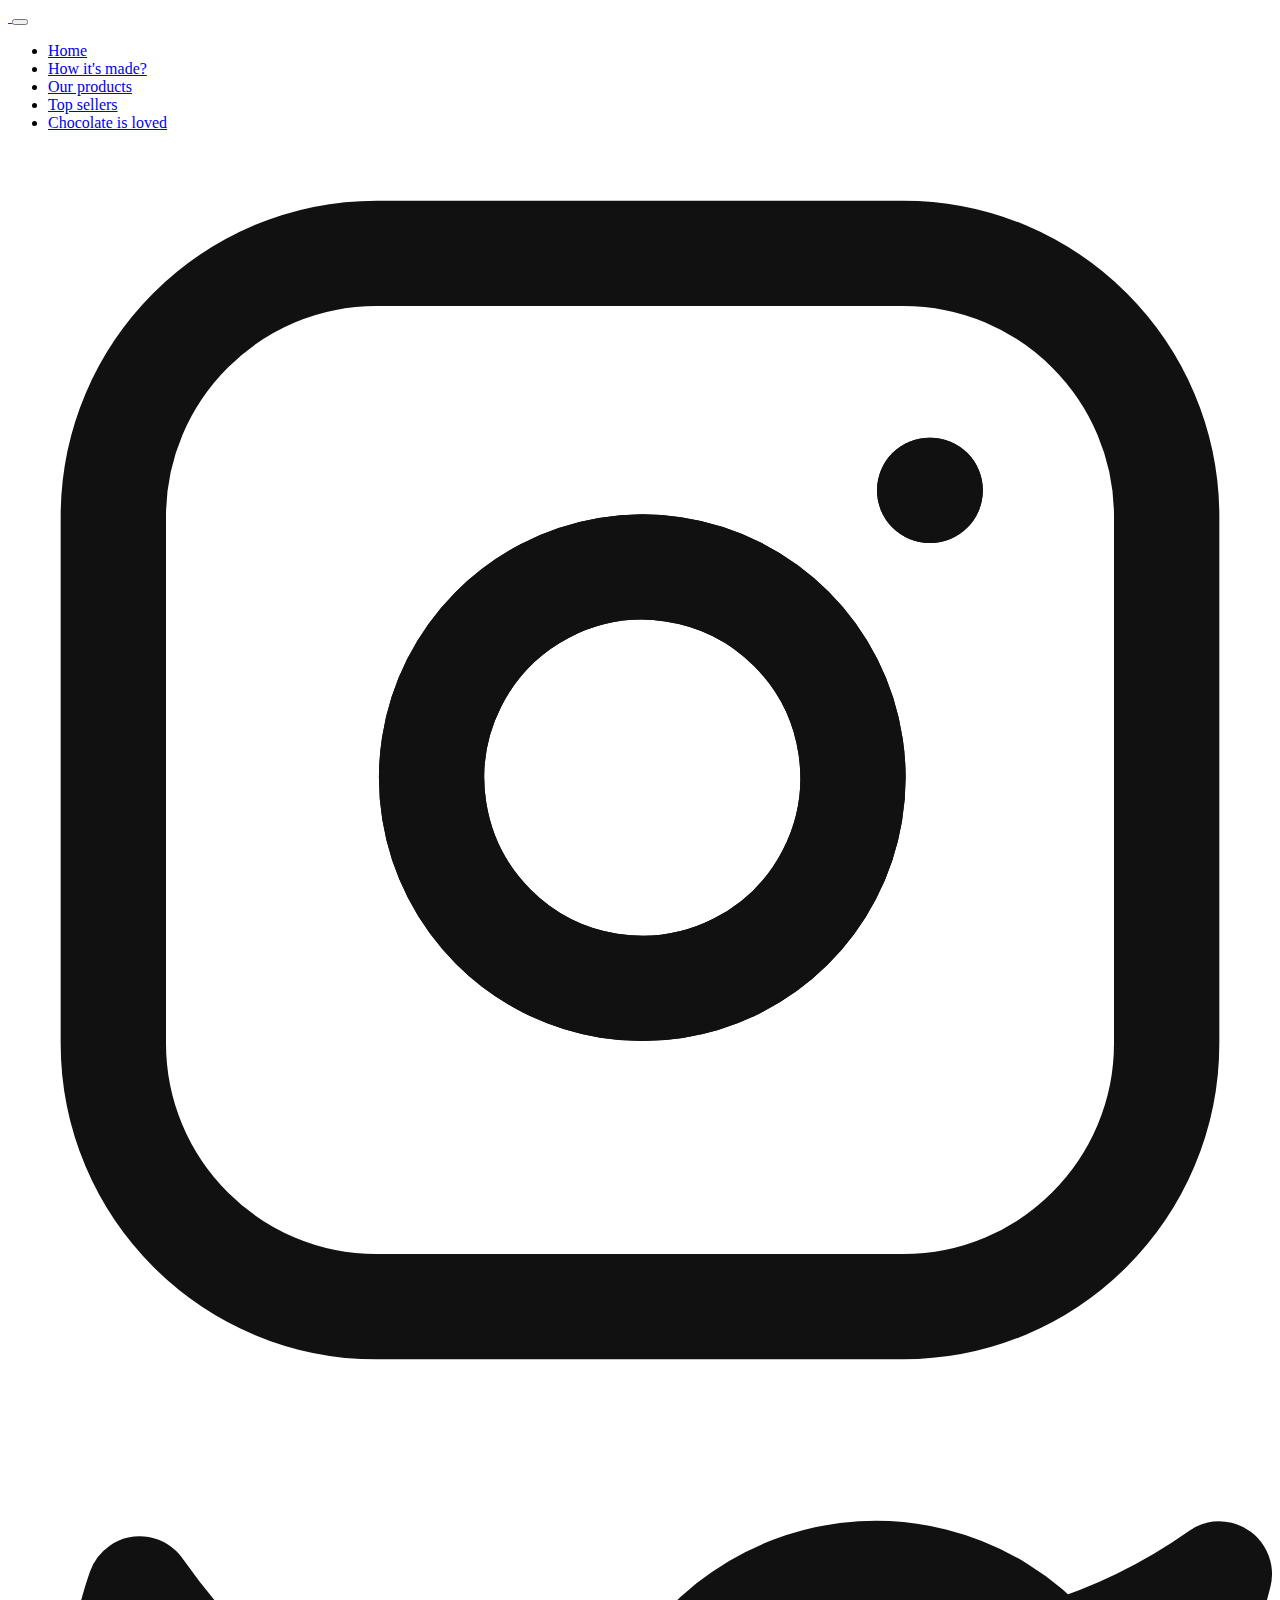
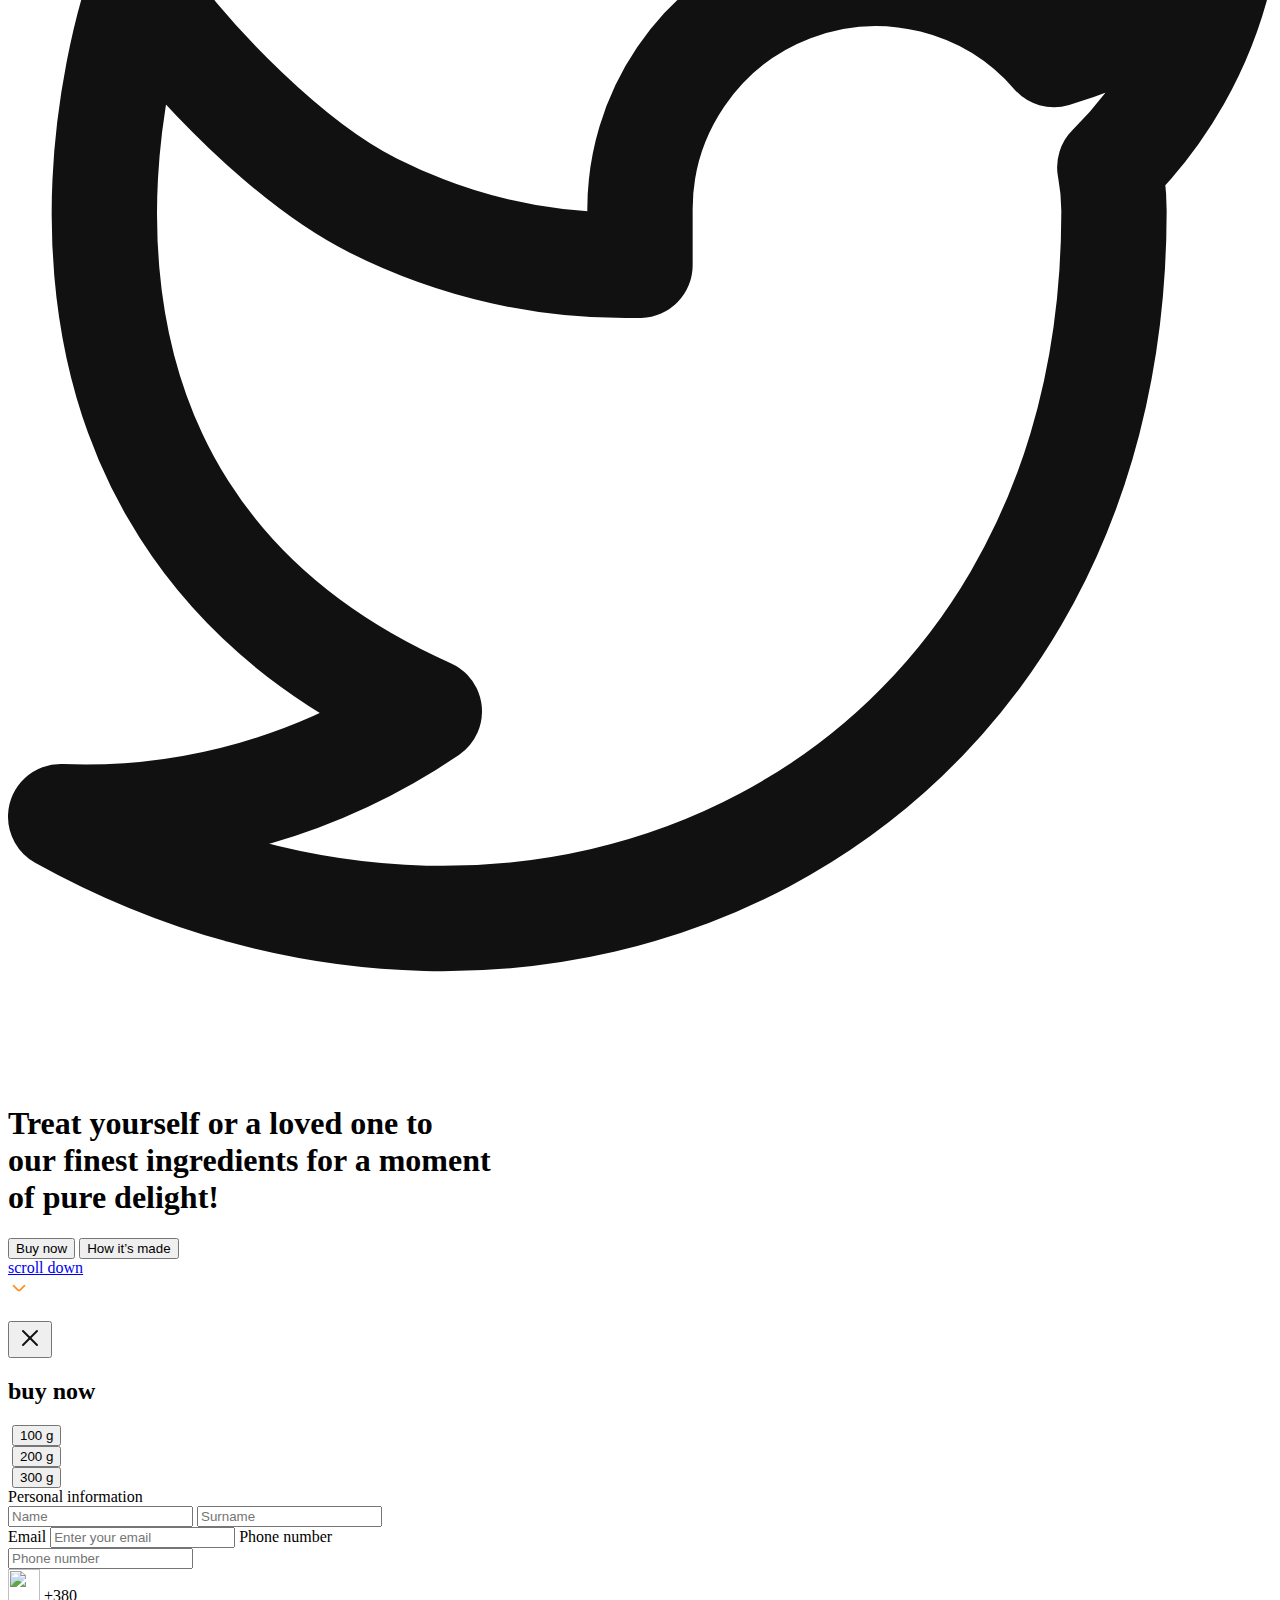
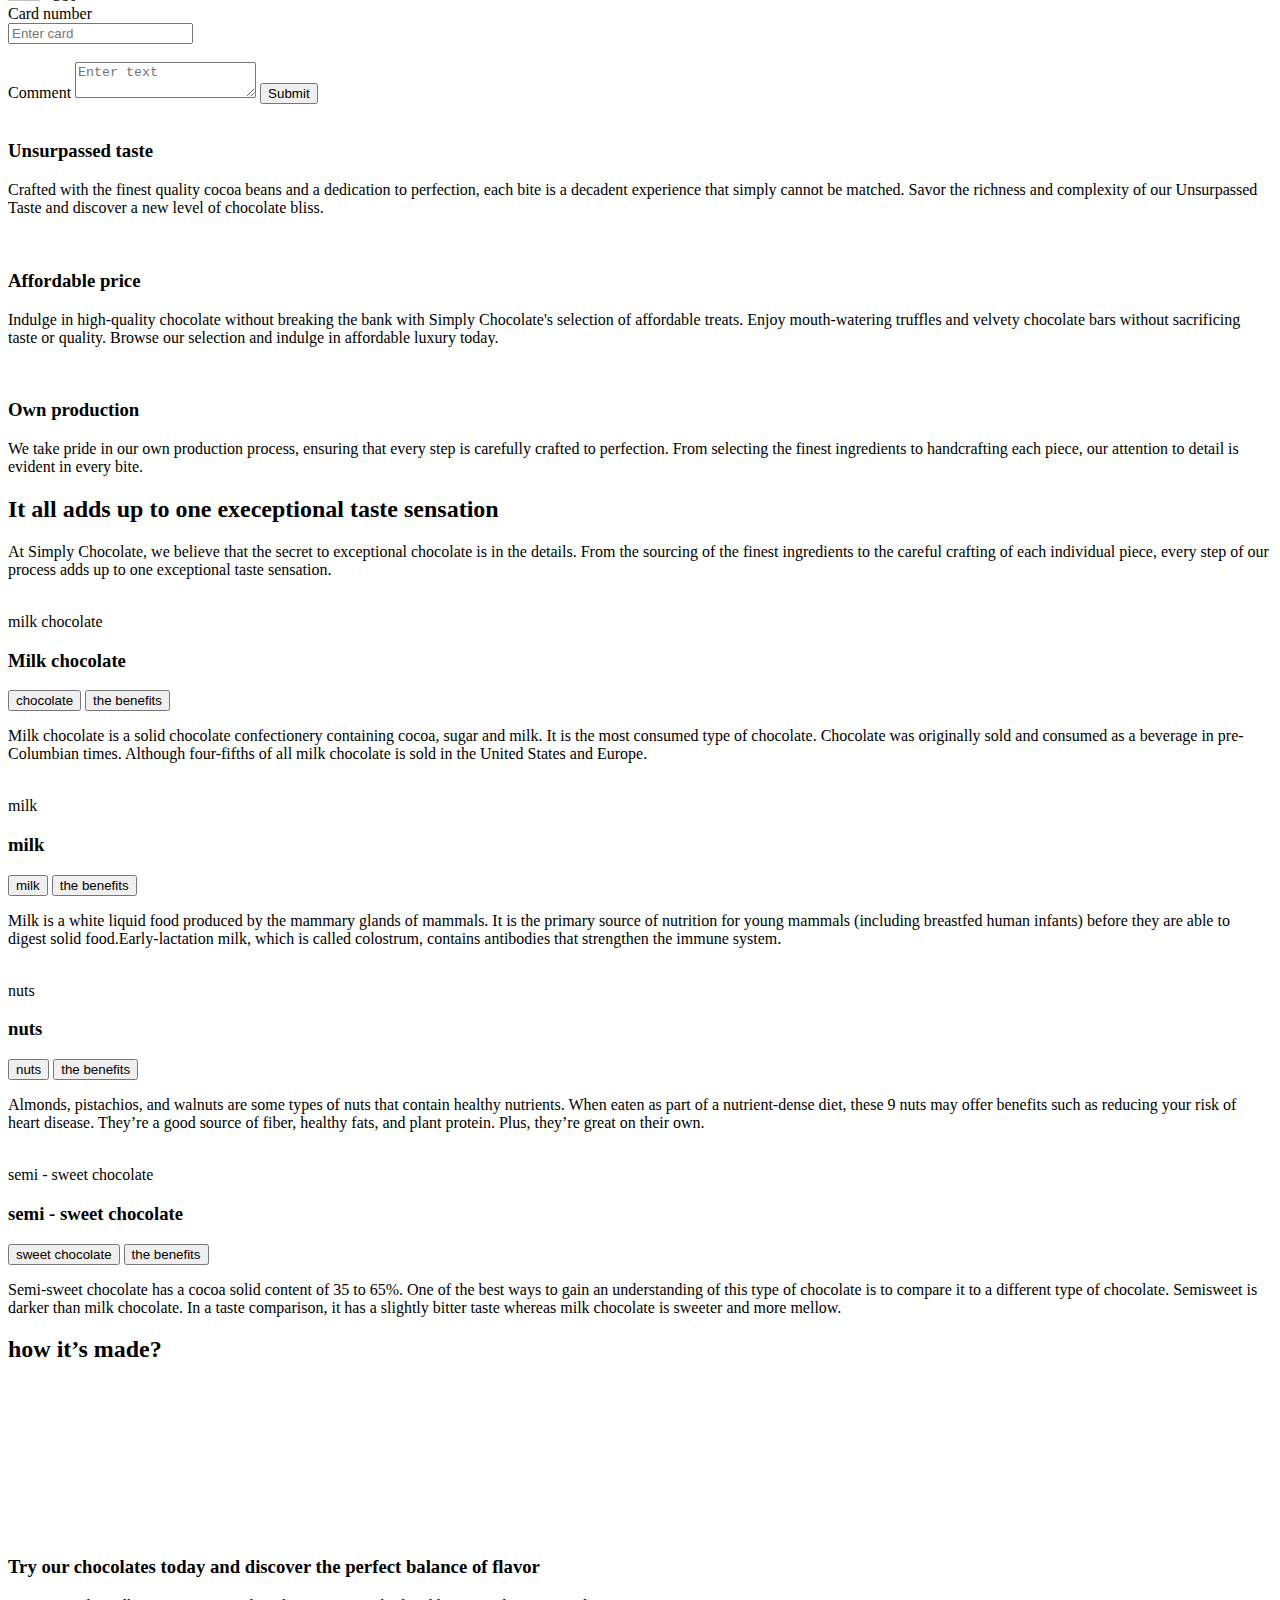
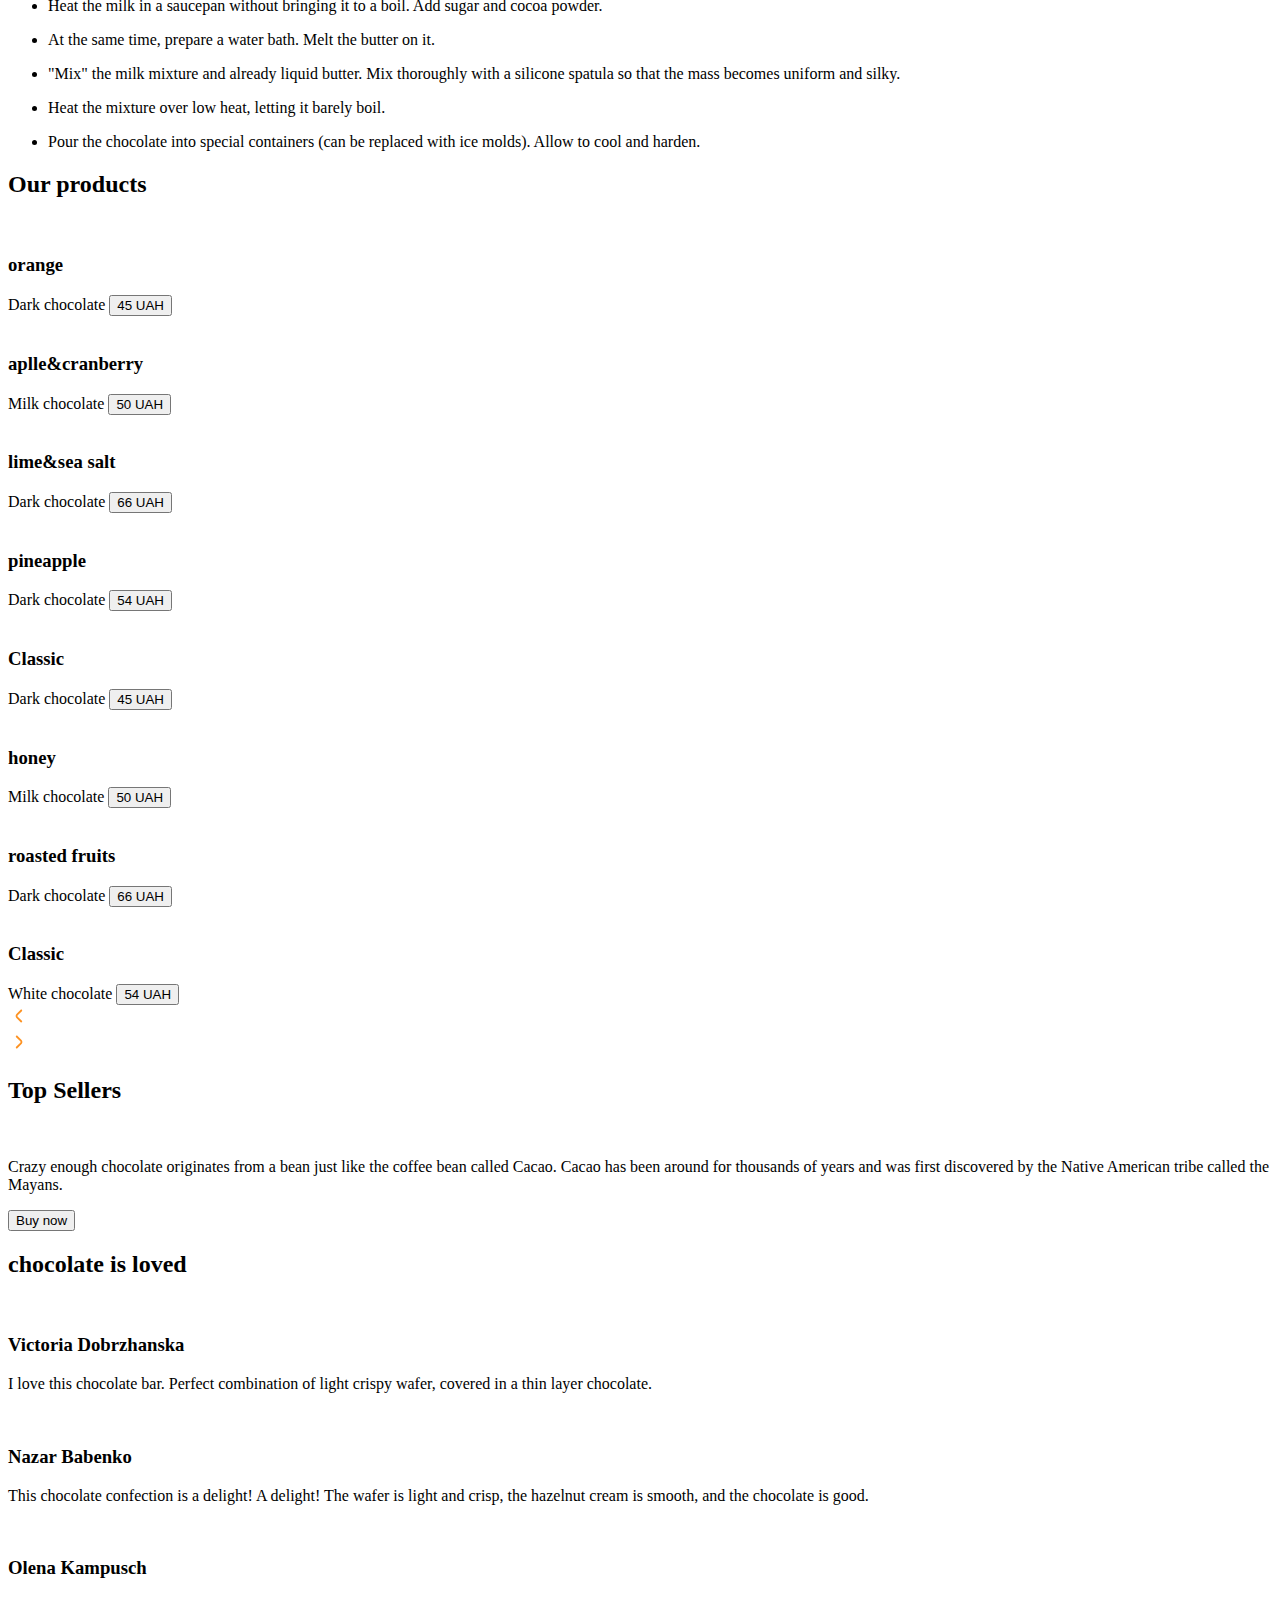
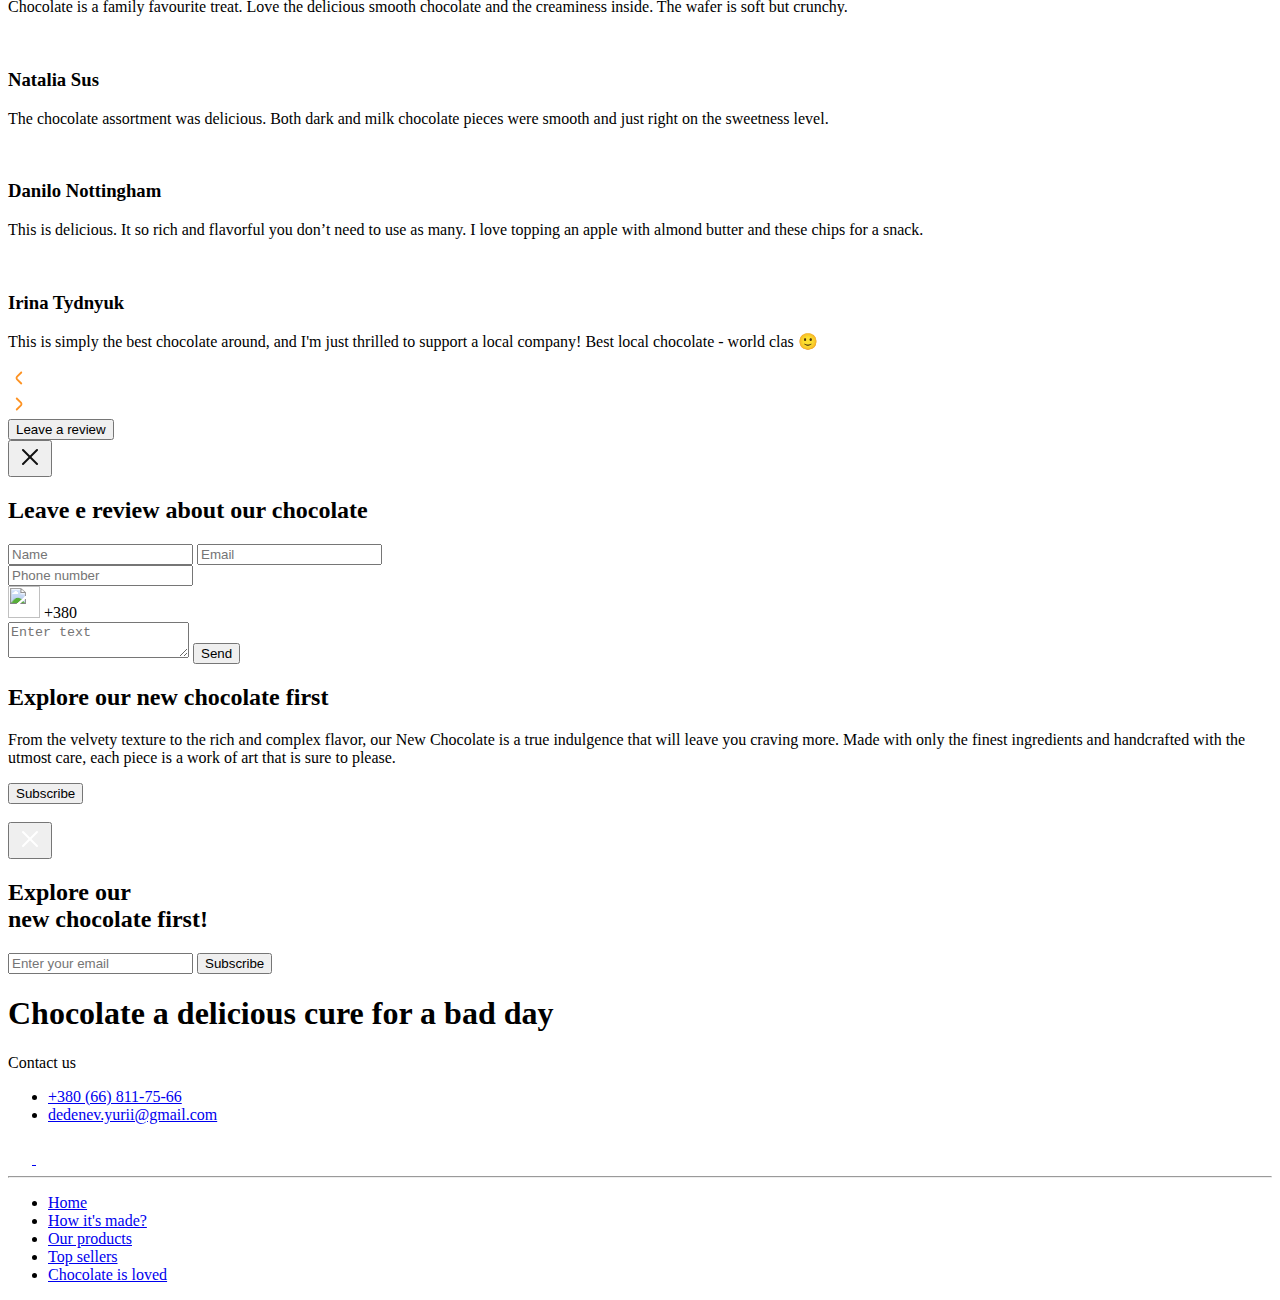
==== index.html @ 058ab42b "Add files via upload" ====
<!DOCTYPE html>
<html lang="en">

<head>
    <meta charset="UTF-8">
    <meta name="viewport" content="width=device-width, initial-scale=1.0">
    <link rel="stylesheet" href="css/swiper-bundle.min.css">
    <link rel="stylesheet" href="css/normalize.css">
    <link rel="stylesheet" href="css/style.css">
    <link rel="preconnect" href="https://fonts.googleapis.com">
    <link rel="preconnect" href="https://fonts.gstatic.com" crossorigin>
    <link href="https://fonts.googleapis.com/css2?family=Montserrat:ital,wght@0,100..900;1,100..900&display=swap"
        rel="stylesheet">
    <title>SIMPLY CHOCOLATE</title>
</head>

<body>
    <header class="header">
        <div class="container header__container">
            <a href="" class="header__logo-link">
                <img src="img/logo.svg" alt="" class="logo header__logo">
            </a>
            <button class="burger-btn">
                <span class="burger-item"></span>
            </button>
            <nav class="menu header__menu">
                <ul class="menu__list">
                    <li class="menu__item">
                        <a href="#" class="menu__item-link">Home</a>
                    </li>
                    <li class="menu__item">
                        <a href="#recipe" class="menu__item-link">How it's made?</a>
                    </li>
                    <li class="menu__item">
                        <a href="#products" class="menu__item-link">Our products</a>
                    </li>
                    <li class="menu__item">
                        <a href="#top" class="menu__item-link">Top sellers</a>
                    </li>
                    <li class="menu__item">
                        <a href="#reviews" class="menu__item-link">Chocolate is loved</a>
                    </li>
                </ul>
                <div class="header__networks-wrapper">
                    <div class="networks">
                        <a href="https://www.instagram.com/y.diedienov" target="_blank" class="networks__link">
                            <svg class="networks__icon" viewBox="0 0 24 24" fill="none"
                                xmlns="http://www.w3.org/2000/svg">
                                <path
                                    d="M17 2H7C4.23858 2 2 4.23858 2 7V17C2 19.7614 4.23858 22 7 22H17C19.7614 22 22 19.7614 22 17V7C22 4.23858 19.7614 2 17 2Z"
                                    stroke="#111111" stroke-width="2" stroke-linecap="round" stroke-linejoin="round" />
                                <path
                                    d="M16 11.3701C16.1234 12.2023 15.9813 13.0523 15.5938 13.7991C15.2063 14.5459 14.5932 15.1515 13.8416 15.5297C13.0901 15.908 12.2385 16.0397 11.4078 15.906C10.5771 15.7723 9.80977 15.3801 9.21485 14.7852C8.61993 14.1903 8.22774 13.4229 8.09408 12.5923C7.96042 11.7616 8.09208 10.91 8.47034 10.1584C8.8486 9.40691 9.4542 8.7938 10.201 8.4063C10.9478 8.0188 11.7978 7.87665 12.63 8.00006C13.4789 8.12594 14.2649 8.52152 14.8717 9.12836C15.4785 9.73521 15.8741 10.5211 16 11.3701Z"
                                    stroke="#111111" stroke-width="2" stroke-linecap="round" stroke-linejoin="round" />
                                <path
                                    d="M16 11.3701C16.1234 12.2023 15.9813 13.0523 15.5938 13.7991C15.2063 14.5459 14.5932 15.1515 13.8416 15.5297C13.0901 15.908 12.2385 16.0397 11.4078 15.906C10.5771 15.7723 9.80977 15.3801 9.21485 14.7852C8.61993 14.1903 8.22774 13.4229 8.09408 12.5923C7.96042 11.7616 8.09208 10.91 8.47034 10.1584C8.8486 9.40691 9.4542 8.7938 10.201 8.4063C10.9478 8.0188 11.7978 7.87665 12.63 8.00006C13.4789 8.12594 14.2649 8.52152 14.8717 9.12836C15.4785 9.73521 15.8741 10.5211 16 11.3701Z"
                                    stroke="#111111" stroke-width="2" stroke-linecap="round" stroke-linejoin="round" />
                                <path d="M17.5 6.5H17.51" stroke="#111111" stroke-width="2" stroke-linecap="round"
                                    stroke-linejoin="round" />
                                <path d="M17.5 6.5H17.51" stroke="#111111" stroke-width="2" stroke-linecap="round"
                                    stroke-linejoin="round" />
                            </svg>
                        </a>
                        <a href="" target="_blank" class="networks__link">
                            <svg class="networks__icon" viewBox="0 0 24 24" fill="none"
                                xmlns="http://www.w3.org/2000/svg">
                                <path
                                    d="M23 3.00005C22.0424 3.67552 20.9821 4.19216 19.86 4.53005C19.2577 3.83756 18.4573 3.34674 17.567 3.12397C16.6767 2.90121 15.7395 2.95724 14.8821 3.2845C14.0247 3.61176 13.2884 4.19445 12.773 4.95376C12.2575 5.71308 11.9877 6.61238 12 7.53005V8.53005C10.2426 8.57561 8.50127 8.18586 6.93101 7.39549C5.36074 6.60513 3.51032 4.72313 2.5 3.2845C2.5 3.2845 -1 13 8 17C5.94053 18.398 3.48716 19.099 1 19C10 24 21 19 21 7.50005C20.9991 7.2215 20.9723 6.94364 20.92 6.67005C21.9406 5.66354 22.6608 4.39276 23 3.00005Z"
                                    stroke="#111111" stroke-width="2" stroke-linecap="round" stroke-linejoin="round" />
                            </svg>
                        </a>
                    </div>
                </div>
            </nav>
        </div>
    </header>

    <main>
        <section class="banner">
            <div class="container banner__container">
                <div class="banner__content">
                    <div class="banner__wrapper">
                        <h1 class="h1-title banner__h1-title">Treat yourself or a loved one to<br>our finest
                            ingredients for a moment<br>of pure delight!</h1>
                        <div class="banner__btn-wrapper">
                            <button class="btn banner__btn" id="btn--products">Buy now</button>
                            <button class="btn btn-wb banner__btn" id="btn--recipe">How it’s made</button>
                        </div>
                    </div>
                    <a href="#scroll-down" class="scroll banner__scroll">
                        <span class="scroll__text">scroll down</span>
                        <div class="scroll__arrow-block">
                            <svg class="scroll__arrow" width="22" height="22" viewBox="0 0 22 22" fill="none"
                                xmlns="http://www.w3.org/2000/svg">
                                <path
                                    d="M11.6508 12.2834C11.5655 12.3693 11.4642 12.4375 11.3525 12.484C11.2407 12.5306 11.1209 12.5545 10.9999 12.5545C10.8789 12.5545 10.7591 12.5306 10.6474 12.484C10.5357 12.4375 10.4343 12.3693 10.3491 12.2834L6.15075 8.07588C6.06553 7.98996 5.96415 7.92177 5.85244 7.87523C5.74074 7.82869 5.62092 7.80473 5.49991 7.80473C5.3789 7.80473 5.25909 7.82869 5.14738 7.87523C5.03568 7.92177 4.9343 7.98996 4.84908 8.07588C4.67835 8.24763 4.58252 8.47996 4.58252 8.72213C4.58252 8.9643 4.67835 9.19663 4.84908 9.36838L9.05659 13.5759C9.57221 14.0909 10.2712 14.3801 10.9999 14.3801C11.7287 14.3801 12.4276 14.0909 12.9433 13.5759L17.1508 9.36838C17.3201 9.19764 17.4156 8.96719 17.4166 8.72671C17.4173 8.60607 17.3942 8.48648 17.3486 8.3748C17.3029 8.26311 17.2357 8.16153 17.1508 8.07588C17.0655 7.98996 16.9642 7.92177 16.8525 7.87523C16.7408 7.82869 16.6209 7.80473 16.4999 7.80473C16.3789 7.80473 16.2591 7.82869 16.1474 7.87523C16.0357 7.92177 15.9343 7.98996 15.8491 8.07588L11.6508 12.2834Z"
                                    fill="#FD9222" />
                            </svg>
                        </div>
                    </a>
                </div>
                <img src="img/banner__bg.png" alt="" class="banner__bg">
            </div>
            </div>
        </section>
        <section class="popup popup--buy">
            <div class="container popup-order popup-order__container">
                <div class="popup-order__content">
                    <button class="popup__btn popup__btn--buy">
                        <svg class="popup__close-icon" width="28" height="28" viewBox="0 0 28 28" fill="none"
                            xmlns="http://www.w3.org/2000/svg">
                            <path d="M21 7L7 21" stroke="#111111" stroke-width="2" stroke-linecap="round"
                                stroke-linejoin="round" />
                            <path d="M7 7L21 21" stroke="#111111" stroke-width="2" stroke-linecap="round"
                                stroke-linejoin="round" />
                        </svg>
                    </button>
                    <h2 class="h2-title"><span class="orange">buy</span> now</h2>
                    <div class="popup-order__product-weight">
                        <article class="product-weight__card">
                            <img src="img/product-weight__img-1.png" alt="" class="product-weight__img">
                            <button class="btn btn-wb product-weight__btn">100 g</button>
                        </article>
                        <article class="product-weight__card">
                            <img src="img/product-weight__img-2.png" alt="" class="product-weight__img">
                            <button class="btn btn-wb product-weight__btn">200 g</button>
                        </article>
                        <article class="product-weight__card">
                            <img src="img/product-weight__img-3.png" alt="" class="product-weight__img">
                            <button class="btn btn-wb product-weight__btn">300 g</button>
                        </article>
                    </div>
                    <form action="" class="popup-order__form">
                        <label for="name surname" class="form__title">Personal information
                            <div class="form__input-group">
                                <input type="text" name="name" placeholder="Name" class="form__input" required>
                                <input type="text" name="surname" placeholder="Surname" class="form__input" required>
                            </div>
                        </label>
                        <label class="form__title">Email
                            <input type="email" name="email" placeholder="Enter your email" class="form__input"
                                required>
                        </label>
                        <label class="form__title">Phone number
                            <div class="form__wrapper rel-pos">
                                <input type="tel" name="tel" placeholder="Phone number"
                                    class="form__input form__input_number rel-pos" required>
                                <div class="form__country">
                                    <img src="img/country__flag-1.svg" height="32" width="32" alt=""
                                        class="country__flag">
                                    <span class="country__code">+380</span>
                                </div>
                            </div>
                        </label>
                        <label class="form__title">Card number
                            <div class="form__wrapper rel-pos">
                                <input type="" name="tel" placeholder="Enter card"
                                    class="form__input form__input_payment rel-pos" required>
                                <div class="form__payment">
                                    <img src="img/payment__img-1.svg" alt="" class="payment__img">
                                </div>
                            </div>
                        </label>
                        <label class="form__title">Comment
                            <textarea name="comment" id="" placeholder="Enter text"
                                class="form__input form__input_area"></textarea>
                        </label>
                        <button class="btn" type="submit">Submit</button>
                    </form>
                </div>
            </div>
        </section>
        <section class="advantage">
            <div class="container advantage__container">
                <div class="content advantage__content">
                    <article class="advantage-card">
                        <div class="advantage-card__wrapper">
                            <div class="advantage-card__icon-block">
                                <img src="img/advantage__icon-1.svg" alt="" class="advantage-card__icon">
                            </div>
                            <h3 class="h3-title advantage-card__title">Unsurpassed taste</h3>
                            <p class="text advantage-card__text">Crafted with the finest quality cocoa beans and a
                                dedication to perfection,
                                each bite is a
                                decadent experience that simply cannot be matched. Savor the richness and complexity of
                                our
                                Unsurpassed
                                Taste and discover a new level of chocolate bliss.</p>
                        </div>
                    </article>
                    <article class="advantage-card">
                        <div class="advantage-card__wrapper">
                            <div class="advantage-card__icon-block">
                                <img src="img/advantage__icon-2.svg" alt="" class="advantage-card__icon">
                            </div>
                            <h3 class="h3-title advantage-card__title">Affordable price</h3>
                            <p class="text advantage-card__text">Indulge in high-quality chocolate without breaking the
                                bank
                                with Simply Chocolate's selection of affordable treats. Enjoy mouth-watering truffles
                                and
                                velvety chocolate bars without sacrificing taste or quality. Browse our selection and
                                indulge in affordable luxury today.</p>
                        </div>
                    </article>
                    <article class="advantage-card">
                        <div class="advantage-card__wrapper">
                            <div class="advantage-card__icon-block">
                                <img src="img/advantage__icon-3.svg" alt="" class="advantage-card__icon">
                            </div>
                            <h3 class="h3-title advantage-card__title">Own production</h3>
                            <p class="text advantage-card__text">We take pride in our own production process, ensuring
                                that
                                every step is carefully crafted to perfection. From selecting the finest ingredients to
                                handcrafting each piece, our attention to detail is evident in every bite.</p>
                        </div>
                    </article>
                </div>
            </div>
        </section>
        <section class="ingradients">
            <div class="container ingradients__container">
                <div class="content ingradients__content">
                    <div class="ingradients__title-wrapper">
                        <h2 class="h2-title">It all adds up to one execeptional <span class="orange">taste</span>
                            sensation</h2>
                        <p class="text">At Simply Chocolate, we believe that the secret to exceptional chocolate is in
                            the details. From the sourcing of the finest ingredients to the careful crafting of each
                            individual piece, every step of our process adds up to one exceptional taste sensation.</p>
                    </div>
                    <div class="ingradients__cards-wrapper">
                        <article class="ingradient-card">
                            <div class="ingradient-card__front">
                                <div class="ingradient-card__img-block">
                                    <img src="img/ingardient__img-1.png" alt="" class="ingradient-card__img">
                                </div>
                                <span class="ingradient-card__name">milk chocolate</span>
                            </div>
                            <div class="ingradient-card__back">
                                <h3 class="h3-title ingradient-card__back-title">Milk chocolate</h3>
                                <div class="ingradient-card__buttons">
                                    <button class="btn ingradient-card__btn">chocolate</button>
                                    <button class="btn btn-ob ingradient-card__btn-ob">the benefits</button>
                                </div>
                                <p class="text">Milk chocolate is a solid chocolate confectionery containing cocoa,
                                    sugar
                                    and milk. It
                                    is the most consumed type of chocolate. Chocolate was originally sold and consumed
                                    as a
                                    beverage in
                                    pre-Columbian times. Although four-fifths of all milk chocolate is sold in the
                                    United
                                    States and
                                    Europe.</p>
                            </div>
                        </article>
                        <article class="ingradient-card">
                            <div class="ingradient-card__front ingradient-card__front--wo">
                                <div class="ingradient-card__img-block">
                                    <img src="img/ingardient__img-2.png" alt="" class="ingradient-card__img">
                                </div>
                                <span class="ingradient-card__name">milk</span>
                            </div>
                            <div class="ingradient-card__back">
                                <h3 class="h3-title ingradient-card__back-title">milk</h3>
                                <div class="ingradient-card__buttons">
                                    <button class="btn ingradient-card__btn">milk</button>
                                    <button class="btn btn-ob ingradient-card__btn-ob">the benefits</button>
                                </div>
                                <p class="text">Milk is a white liquid food produced by the mammary glands of mammals.
                                    It is
                                    the primary source of nutrition for young mammals (including breastfed human
                                    infants)
                                    before they are able to digest solid food.Early-lactation milk, which is called
                                    colostrum, contains antibodies that strengthen the immune system.</p>
                            </div>
                        </article>
                        <article class="ingradient-card">
                            <div class="ingradient-card__front ingradient-card__front--b">
                                <div class="ingradient-card__img-block">
                                    <img src="img/ingardient__img-3.png" alt="" class="ingradient-card__img">
                                </div>
                                <span class="ingradient-card__name">nuts</span>
                            </div>
                            <div class="ingradient-card__back">
                                <h3 class="h3-title ingradient-card__back-title">nuts</h3>
                                <div class="ingradient-card__buttons">
                                    <button class="btn ingradient-card__btn">nuts</button>
                                    <button class="btn btn-ob ingradient-card__btn-ob">the benefits</button>
                                </div>
                                <p class="text">Almonds, pistachios, and walnuts are some types of nuts that contain
                                    healthy
                                    nutrients. When eaten as part of a nutrient-dense diet, these 9 nuts may offer
                                    benefits
                                    such as reducing your risk of heart disease. They’re a good source of fiber, healthy
                                    fats, and plant protein. Plus, they’re great on their own.</p>
                            </div>
                        </article>
                        <article class="ingradient-card">
                            <div class="ingradient-card__front ingradient-card__front--wo">
                                <div class="ingradient-card__img-block">
                                    <img src="img/ingardient__img-4.png" alt="" class="ingradient-card__img">
                                </div>
                                <span class="ingradient-card__name">semi - sweet chocolate</span>
                            </div>
                            <div class="ingradient-card__back">
                                <h3 class="h3-title ingradient-card__back-title">semi - sweet chocolate</h3>
                                <div class="ingradient-card__buttons">
                                    <button class="btn ingradient-card__btn">sweet chocolate</button>
                                    <button class="btn btn-ob ingradient-card__btn-ob">the benefits</button>
                                </div>
                                <p class="text">Semi-sweet chocolate has a cocoa solid content of 35 to 65%. One of the
                                    best
                                    ways to gain an understanding of this type of chocolate is to compare it to a
                                    different
                                    type of chocolate. Semisweet is darker than milk chocolate. In a taste comparison,
                                    it
                                    has a slightly bitter taste whereas milk chocolate is sweeter and more mellow. </p>
                            </div>
                        </article>
                    </div>
                </div>
            </div>
        </section>
        <section class="recipe" id="recipe">
            <div class="container recipe__container">
                <div class="content recipe__content">
                    <h2 class="h2-title">how it’s <span class="orange">made?</span></h2>
                    <div class="recipe__content-wrapper">
                        <iframe class="recipe__video" src="https://www.youtube.com/embed/DISjdfkSjc8"
                            title="How It&#39;s Made: Chocolate" frameborder="0"
                            allow="accelerometer; autoplay; clipboard-write; encrypted-media; gyroscope; picture-in-picture; web-share"
                            referrerpolicy="strict-origin-when-cross-origin" allowfullscreen></iframe>
                        <div class="recipe__text-block">
                            <h3 class="h3-title">Try our chocolates today and discover the perfect balance of flavor
                            </h3>
                            <ul class="recipe__list">
                                <li class="recipe__list-item">
                                    <p class="text">Heat the milk in a saucepan without bringing it to a boil. Add sugar
                                        and
                                        cocoa powder.</p>
                                </li>
                                <li class="recipe__list-item">
                                    <p class="text">At the same time, prepare a water bath. Melt the butter on it.</p>
                                </li>
                                <li class="recipe__list-item">
                                    <p class="text">"Mix" the milk mixture and already liquid butter. Mix thoroughly
                                        with a
                                        silicone
                                        spatula so that the mass becomes uniform and silky.</p>
                                </li>
                                <li class="recipe__list-item">
                                    <p class="text">Heat the mixture over low heat, letting it barely boil.</p>
                                </li>
                                <li class="recipe__list-item">
                                    <p class="text">Pour the chocolate into special containers (can be replaced with ice
                                        molds). Allow to cool and harden.</p>
                                </li>
                            </ul>
                        </div>
                    </div>
                </div>
            </div>
        </section>
        <section class="products" id="products">
            <div class="container products-container">
                <div class="content products-content">
                    <h2 class="h2-title">Our <span class="orange">products</span></h2>
                    <div class="swiper products__swiper">
                        <div class="swiper-wrapper products__swiper-wrapper">
                            <div class="swiper-slide">
                                <article class="product-card">
                                    <img src="img/product-card__img-1.png" alt="" class="product-card__img">
                                    <div class="product-card__content">
                                        <h3 class="h3-title product-card__name">orange</h3>
                                        <span class="product-card__category">Dark chocolate</span>
                                        <button class="btn btn-wb product-card__btn btn--buy">45 UAH</button>
                                    </div>
                                </article>
                            </div>
                            <div class="swiper-slide">
                                <article class="product-card">
                                    <img src="img/product-card__img-2.png" alt="" class="product-card__img">
                                    <div class="product-card__content">
                                        <h3 class="h3-title product-card__name">aplle&cranberry</h3>
                                        <span class="product-card__category">Milk chocolate</span>
                                        <button class="btn btn-wb product-card__btn btn--buy">50 UAH</button>
                                    </div>
                                </article>
                            </div>
                            <div class="swiper-slide">
                                <article class="product-card">
                                    <img src="img/product-card__img-3.png" alt="" class="product-card__img">
                                    <div class="product-card__content">
                                        <h3 class="h3-title product-card__name">lime&sea salt</h3>
                                        <span class="product-card__category">Dark chocolate</span>
                                        <button class="btn btn-wb product-card__btn btn--buy">66 UAH</button>
                                    </div>
                                </article>
                            </div>
                            <div class="swiper-slide">
                                <article class="product-card">
                                    <img src="img/product-card__img-4.png" alt="" class="product-card__img">
                                    <div class="product-card__content">
                                        <h3 class="h3-title product-card__name">pineapple</h3>
                                        <span class="product-card__category">Dark chocolate</span>
                                        <button class="btn btn-wb product-card__btn btn--buy">54 UAH</button>
                                    </div>
                                </article>
                            </div>
                            <div class="swiper-slide">
                                <article class="product-card">
                                    <img src="img/product-card__img-5.png" alt="" class="product-card__img">
                                    <div class="product-card__content">
                                        <h3 class="h3-title product-card__name">Classic</h3>
                                        <span class="product-card__category">Dark chocolate</span>
                                        <button class="btn btn-wb product-card__btn btn--buy">45 UAH</button>
                                    </div>
                                </article>
                            </div>
                            <div class="swiper-slide">
                                <article class="product-card">
                                    <img src="img/product-card__img-6.png" alt="" class="product-card__img">
                                    <div class="product-card__content">
                                        <h3 class="h3-title product-card__name">honey</h3>
                                        <span class="product-card__category">Milk chocolate</span>
                                        <button class="btn btn-wb product-card__btn btn--buy">50 UAH</button>
                                    </div>
                                </article>
                            </div>
                            <div class="swiper-slide">
                                <article class="product-card">
                                    <img src="img/product-card__img-7.png" alt="" class="product-card__img">
                                    <div class="product-card__content">
                                        <h3 class="h3-title product-card__name">roasted fruits</h3>
                                        <span class="product-card__category">Dark chocolate</span>
                                        <button class="btn btn-wb product-card__btn btn--buy">66 UAH</button>
                                    </div>
                                </article>
                            </div>
                            <div class="swiper-slide">
                                <article class="product-card">
                                    <img src="img/product-card__img-8.png" alt="" class="product-card__img">
                                    <div class="product-card__content">
                                        <h3 class="h3-title product-card__name">Classic</h3>
                                        <span class="product-card__category">White chocolate</span>
                                        <button class="btn btn-wb product-card__btn btn--buy">54 UAH</button>
                                    </div>
                                </article>
                            </div>
                        </div>
                        <div class="swiper-pagination products__swiper-pagination"></div>
                        <div class="swiper-button-prev">
                            <svg width="22" height="22" viewBox="0 0 22 22" fill="none"
                                xmlns="http://www.w3.org/2000/svg">
                                <path
                                    d="M9.71662 11.6512C9.6307 11.566 9.56251 11.4646 9.51597 11.3529C9.46943 11.2412 9.44547 11.1214 9.44547 11.0004C9.44547 10.8794 9.46943 10.7596 9.51597 10.6479C9.56251 10.5362 9.6307 10.4348 9.71662 10.3496L13.9241 6.15124C14.01 6.06602 14.0782 5.96464 14.1248 5.85293C14.1713 5.74123 14.1953 5.62141 14.1953 5.5004C14.1953 5.37939 14.1713 5.25958 14.1248 5.14787C14.0782 5.03617 14.01 4.93478 13.9241 4.84957C13.7524 4.67884 13.52 4.58301 13.2779 4.58301C13.0357 4.58301 12.8034 4.67884 12.6316 4.84957L8.42412 9.05707C7.90913 9.5727 7.61987 10.2717 7.61987 11.0004C7.61987 11.7292 7.90913 12.4281 8.42412 12.9437L12.6316 17.1512C12.8024 17.3206 13.0328 17.4161 13.2733 17.4171C13.3939 17.4178 13.5135 17.3947 13.6252 17.349C13.7369 17.3034 13.8385 17.2362 13.9241 17.1512C14.01 17.066 14.0782 16.9646 14.1248 16.8529C14.1713 16.7412 14.1953 16.6214 14.1953 16.5004C14.1953 16.3794 14.1713 16.2596 14.1248 16.1479C14.0782 16.0362 14.01 15.9348 13.9241 15.8496L9.71662 11.6512Z"
                                    fill="#FD9222" />
                            </svg>
                        </div>
                        <div class="swiper-button-next">
                            <svg width="22" height="22" viewBox="0 0 22 22" fill="none"
                                xmlns="http://www.w3.org/2000/svg">
                                <path
                                    d="M12.2833 10.3492C12.3692 10.4345 12.4374 10.5358 12.4839 10.6476C12.5304 10.7593 12.5544 10.8791 12.5544 11.0001C12.5544 11.1211 12.5304 11.2409 12.4839 11.3526C12.4374 11.4643 12.3692 11.5657 12.2833 11.6509L8.07576 15.8493C7.98984 15.9345 7.92165 16.0359 7.87511 16.1476C7.82857 16.2593 7.80461 16.3791 7.80461 16.5001C7.80461 16.6211 7.82857 16.7409 7.87511 16.8526C7.92165 16.9643 7.98984 17.0657 8.07576 17.1509C8.24751 17.3217 8.47984 17.4175 8.72201 17.4175C8.96418 17.4175 9.19651 17.3217 9.36826 17.1509L13.5758 12.9434C14.0907 12.4278 14.38 11.7288 14.38 11.0001C14.38 10.2713 14.0907 9.57237 13.5758 9.05674L9.36826 4.84924C9.19752 4.67989 8.96707 4.58442 8.72659 4.5834C8.60595 4.58271 8.48636 4.60583 8.37468 4.65145C8.26299 4.69706 8.16141 4.76428 8.07576 4.84924C7.98984 4.93446 7.92165 5.03584 7.87511 5.14754C7.82857 5.25925 7.80461 5.37906 7.80461 5.50007C7.80461 5.62108 7.82857 5.7409 7.87511 5.8526C7.92165 5.96431 7.98984 6.06569 8.07576 6.15091L12.2833 10.3492Z"
                                    fill="#FD9222" />
                            </svg>
                        </div>
                    </div>
                </div>
            </div>
        </section>
        <section class="top" id="top">
            <div class="container top__container">
                <div class="content top__content">
                    <h2 class="h2-title"><span class="orange">Top</span> Sellers</h2>
                    <div class="top__img-wrapper">
                        <img src="img/top__img-1.png" alt="" class="top__img">
                        <img src="img/top__img-2.png" alt="" class="top__img">
                        <img src="img/top__img-3.png" alt="" class="top__img">
                    </div>
                    <div class="top__info-wrapper">
                        <p class="text top__text">Crazy enough chocolate originates from a bean just like the coffee
                            bean called
                            Cacao. Cacao has been around for thousands of years and was first discovered by the Native
                            American tribe called the Mayans.</p>
                        <button class="btn btn--buy">Buy now</button>
                    </div>
                </div>
            </div>
        </section>
        <section class="reviews" id="reviews">
            <div class="container reviews__container">
                <div class="content reviews__content">
                    <h2 class="h2-title"><span class="orange">chocolate</span> is loved</h2>
                    <div class="swiper reviews__swiper">
                        <div class="swiper-wrapper">
                            <div class="swiper-slide">
                                <article class="review-card">
                                    <div class="review-card__content">
                                        <div class="review-card__img-block">
                                            <img src="img/review-card__img-1.png" alt="" class="review-card__img">
                                        </div>
                                        <h3 class="h3-title">Victoria Dobrzhanska</h3>
                                        <p class="text review-card__text">I love this chocolate bar. Perfect combination
                                            of light crispy wafer,
                                            covered in a thin
                                            layer chocolate.</p>
                                    </div>
                                </article>
                            </div>
                            <div class="swiper-slide">
                                <article class="review-card">
                                    <div class="review-card__content">
                                        <div class="review-card__img-block">
                                            <img src="img/review-card__img-2.png" alt="" class="review-card__img">
                                        </div>
                                        <h3 class="h3-title">Nazar Babenko</h3>
                                        <p class="text review-card__text">This chocolate confection is a delight! A
                                            delight! The wafer is light and crisp, the hazelnut cream is smooth, and the
                                            chocolate is good.</p>
                                    </div>
                                </article>
                            </div>
                            <div class="swiper-slide">
                                <article class="review-card">
                                    <div class="review-card__content">
                                        <div class="review-card__img-block">
                                            <img src="img/review-card__img-3.png" alt="" class="review-card__img">
                                        </div>
                                        <h3 class="h3-title">Olena Kampusch</h3>
                                        <p class="text review-card__text"> Chocolate is a family favourite treat. Love
                                            the delicious smooth chocolate and the creaminess inside. The wafer is soft
                                            but crunchy.</p>
                                    </div>
                                </article>
                            </div>
                            <div class="swiper-slide">
                                <article class="review-card">
                                    <div class="review-card__content">
                                        <div class="review-card__img-block">
                                            <img src="img/review-card__img-4.png" alt="" class="review-card__img">
                                        </div>
                                        <h3 class="h3-title">Natalia Sus</h3>
                                        <p class="text review-card__text">The chocolate assortment was delicious. Both
                                            dark and milk chocolate pieces were smooth and just right on the sweetness
                                            level. </p>
                                    </div>
                                </article>
                            </div>
                            <div class="swiper-slide">
                                <article class="review-card">
                                    <div class="review-card__content">
                                        <div class="review-card__img-block">
                                            <img src="img/review-card__img-5.png" alt="" class="review-card__img">
                                        </div>
                                        <h3 class="h3-title">Danilo Nottingham</h3>
                                        <p class="text review-card__text">This is delicious. It so rich and flavorful
                                            you don’t need to use as many. I love topping an apple with almond butter
                                            and these chips for a snack.</p>
                                    </div>
                                </article>
                            </div>
                            <div class="swiper-slide">
                                <article class="review-card">
                                    <div class="review-card__content">
                                        <div class="review-card__img-block">
                                            <img src="img/review-card__img-6.png" alt="" class="review-card__img">
                                        </div>
                                        <h3 class="h3-title">Irina Tydnyuk</h3>
                                        <p class="text review-card__text">This is simply the best chocolate around, and
                                            I'm just thrilled to support a local company! Best local chocolate - world
                                            clas &#128578</p>
                                    </div>
                                </article>
                            </div>
                        </div>
                        <div class="swiper-pagination"></div>
                        <div class="swiper-button-prev">
                            <svg width="22" height="22" viewBox="0 0 22 22" fill="none"
                                xmlns="http://www.w3.org/2000/svg">
                                <path
                                    d="M9.71662 11.6512C9.6307 11.566 9.56251 11.4646 9.51597 11.3529C9.46943 11.2412 9.44547 11.1214 9.44547 11.0004C9.44547 10.8794 9.46943 10.7596 9.51597 10.6479C9.56251 10.5362 9.6307 10.4348 9.71662 10.3496L13.9241 6.15124C14.01 6.06602 14.0782 5.96464 14.1248 5.85293C14.1713 5.74123 14.1953 5.62141 14.1953 5.5004C14.1953 5.37939 14.1713 5.25958 14.1248 5.14787C14.0782 5.03617 14.01 4.93478 13.9241 4.84957C13.7524 4.67884 13.52 4.58301 13.2779 4.58301C13.0357 4.58301 12.8034 4.67884 12.6316 4.84957L8.42412 9.05707C7.90913 9.5727 7.61987 10.2717 7.61987 11.0004C7.61987 11.7292 7.90913 12.4281 8.42412 12.9437L12.6316 17.1512C12.8024 17.3206 13.0328 17.4161 13.2733 17.4171C13.3939 17.4178 13.5135 17.3947 13.6252 17.349C13.7369 17.3034 13.8385 17.2362 13.9241 17.1512C14.01 17.066 14.0782 16.9646 14.1248 16.8529C14.1713 16.7412 14.1953 16.6214 14.1953 16.5004C14.1953 16.3794 14.1713 16.2596 14.1248 16.1479C14.0782 16.0362 14.01 15.9348 13.9241 15.8496L9.71662 11.6512Z"
                                    fill="#FD9222" />
                            </svg>
                        </div>
                        <div class="swiper-button-next">
                            <svg width="22" height="22" viewBox="0 0 22 22" fill="none"
                                xmlns="http://www.w3.org/2000/svg">
                                <path
                                    d="M12.2833 10.3492C12.3692 10.4345 12.4374 10.5358 12.4839 10.6476C12.5304 10.7593 12.5544 10.8791 12.5544 11.0001C12.5544 11.1211 12.5304 11.2409 12.4839 11.3526C12.4374 11.4643 12.3692 11.5657 12.2833 11.6509L8.07576 15.8493C7.98984 15.9345 7.92165 16.0359 7.87511 16.1476C7.82857 16.2593 7.80461 16.3791 7.80461 16.5001C7.80461 16.6211 7.82857 16.7409 7.87511 16.8526C7.92165 16.9643 7.98984 17.0657 8.07576 17.1509C8.24751 17.3217 8.47984 17.4175 8.72201 17.4175C8.96418 17.4175 9.19651 17.3217 9.36826 17.1509L13.5758 12.9434C14.0907 12.4278 14.38 11.7288 14.38 11.0001C14.38 10.2713 14.0907 9.57237 13.5758 9.05674L9.36826 4.84924C9.19752 4.67989 8.96707 4.58442 8.72659 4.5834C8.60595 4.58271 8.48636 4.60583 8.37468 4.65145C8.26299 4.69706 8.16141 4.76428 8.07576 4.84924C7.98984 4.93446 7.92165 5.03584 7.87511 5.14754C7.82857 5.25925 7.80461 5.37906 7.80461 5.50007C7.80461 5.62108 7.82857 5.7409 7.87511 5.8526C7.92165 5.96431 7.98984 6.06569 8.07576 6.15091L12.2833 10.3492Z"
                                    fill="#FD9222" />
                            </svg>
                        </div>
                    </div>
                    <div class="review__btn-wrapper">
                        <button class="btn btn-ob btn--reviews">Leave a review</button>
                    </div>
                </div>
            </div>
        </section>
        <section class="popup popup--reviews">
            <div class="popup-review">
                <div class="popup-review__content">
                    <button class="popup__btn popup__btn--reviews">
                        <svg class="popup__close-icon" width="28" height="28" viewBox="0 0 28 28" fill="none"
                            xmlns="http://www.w3.org/2000/svg">
                            <path d="M21 7L7 21" stroke="#111111" stroke-width="2" stroke-linecap="round"
                                stroke-linejoin="round" />
                            <path d="M7 7L21 21" stroke="#111111" stroke-width="2" stroke-linecap="round"
                                stroke-linejoin="round" />
                        </svg>
                    </button>
                    <h2 class="h2-title popup-review__title">Leave e review about <span class="orange">our
                            chocolate</span></h2>
                    <form action="" class="popup-review__form">
                        <label class="form__title">
                            <input type="text" name="name" placeholder="Name" class="form__input" required>
                        </label>
                        <label class="form__title">
                            <input type="email" name="email" placeholder="Email" class="form__input" required>
                        </label>
                        <label class="form__title">
                            <div class="form__wrapper rel-pos">
                                <input type="tel" name="tel" placeholder="Phone number"
                                    class="form__input form__input_number rel-pos" required>
                                <div class="form__country">
                                    <img src="img/country__flag-1.svg" height="32" width="32" alt=""
                                        class="country__flag">
                                    <span class="country__code">+380</span>
                                </div>
                            </div>
                        </label>
                        <label class="form__title">
                            <textarea name="comment" id="" placeholder="Enter text"
                                class="form__input form__input_area"></textarea>
                        </label>
                        <button class="btn" type="submit">Send</button>
                    </form>
                </div>
            </div>
        </section>
        <section class="subscribe">
            <div class="container subscribe__container">
                <div class="content subscribe__content">
                    <h2 class="h2-title subscribe__title">Explore our new chocolate first</h2>
                    <p class="text subscribe__text">From the velvety texture to the rich and complex flavor, our New
                        Chocolate is a true
                        indulgence that will leave you craving more. Made with only the finest ingredients and
                        handcrafted with the utmost care, each piece is a work of art that is sure to please.</p>
                    <button class="btn btn--subscribe">Subscribe</button>
                </div>
            </div>
        </section>
        <section class="popup popup--subscribe">
            <div class="popup-subscribe__wrapper">
                <div class="popup-subscribe rel-pos">
                    <img src="img/popup-subscribe__img.png" alt="" class="popup-subscribe__img">
                    <div class="popup-subscribe__content">
                        <button class="popup__btn popup__btn--subscribe">
                            <svg class="popup__close-icon" width="28" height="28" viewBox="0 0 28 28" fill="none"
                                xmlns="http://www.w3.org/2000/svg">
                                <path d="M21 7L7 21" stroke="white" stroke-width="2" stroke-linecap="round"
                                    stroke-linejoin="round" />
                                <path d="M7 7L21 21" stroke="white" stroke-width="2" stroke-linecap="round"
                                    stroke-linejoin="round" />
                            </svg>
                        </button>
                        <h2 class="h2-title popup-subscribe__title">Explore our<br>
                            <span class="orange">new chocolate</span> first!
                        </h2>
                        <form action="" class="popup-subscribe__form">
                            <label class="form__title">
                                <input type="email" name="email" placeholder="Enter your email"
                                    class="form__input form__input_subscribe" required>
                            </label>
                            <button class="btn popup-subscribe__btn" type="submit">Subscribe</button>
                        </form>
                    </div>
                </div>
            </div>
        </section>
    </main>
    <footer class="footer" id="scroll-down">
        <div class="container footer__container">
            <div class="footer__top">
                <h1 class="h1-title footer__h1-title"><span class="orange">Chocolate</span> a delicious cure for a bad
                    day</h1>
                <div class="footer__info">
                    <div class="footer__contact">
                        <p class="text footer__contact-title">Contact us</p>
                        <ul class="footer__contact-list">
                            <li class="footer__contact-item">
                                <a href="tel:+380 (66) 811-75-66" class="footer__contact-item-link">+380 (66)
                                    811-75-66</a>
                            </li>
                            <li class="footer__contact-item">
                                <a href="mailto:dedenev.yurii@gmail.com"
                                    class="footer__contact-item-link">dedenev.yurii@gmail.com</a>
                            </li>
                        </ul>
                    </div>
                    <div class="networks footer__networks">
                        <a href="https://www.instagram.com/y.diedienov" target="_blank" class="networks__link">
                            <svg class="networks__icon" width="24" height="24" viewBox="0 0 24 24" fill="none"
                                xmlns="http://www.w3.org/2000/svg">
                                <path
                                    d="M17 2H7C4.23858 2 2 4.23858 2 7V17C2 19.7614 4.23858 22 7 22H17C19.7614 22 22 19.7614 22 17V7C22 4.23858 19.7614 2 17 2Z"
                                    stroke="white" stroke-width="2" stroke-linecap="round" stroke-linejoin="round" />
                                <path
                                    d="M16 11.3701C16.1234 12.2023 15.9813 13.0523 15.5938 13.7991C15.2063 14.5459 14.5932 15.1515 13.8416 15.5297C13.0901 15.908 12.2385 16.0397 11.4078 15.906C10.5771 15.7723 9.80977 15.3801 9.21485 14.7852C8.61993 14.1903 8.22774 13.4229 8.09408 12.5923C7.96042 11.7616 8.09208 10.91 8.47034 10.1584C8.8486 9.40691 9.4542 8.7938 10.201 8.4063C10.9478 8.0188 11.7978 7.87665 12.63 8.00006C13.4789 8.12594 14.2649 8.52152 14.8717 9.12836C15.4785 9.73521 15.8741 10.5211 16 11.3701Z"
                                    stroke="white" stroke-width="2" stroke-linecap="round" stroke-linejoin="round" />
                                <path
                                    d="M16 11.3701C16.1234 12.2023 15.9813 13.0523 15.5938 13.7991C15.2063 14.5459 14.5932 15.1515 13.8416 15.5297C13.0901 15.908 12.2385 16.0397 11.4078 15.906C10.5771 15.7723 9.80977 15.3801 9.21485 14.7852C8.61993 14.1903 8.22774 13.4229 8.09408 12.5923C7.96042 11.7616 8.09208 10.91 8.47034 10.1584C8.8486 9.40691 9.4542 8.7938 10.201 8.4063C10.9478 8.0188 11.7978 7.87665 12.63 8.00006C13.4789 8.12594 14.2649 8.52152 14.8717 9.12836C15.4785 9.73521 15.8741 10.5211 16 11.3701Z"
                                    stroke="white" stroke-width="2" stroke-linecap="round" stroke-linejoin="round" />
                                <path d="M17.5 6.5H17.51" stroke="white" stroke-width="2" stroke-linecap="round"
                                    stroke-linejoin="round" />
                                <path d="M17.5 6.5H17.51" stroke="white" stroke-width="2" stroke-linecap="round"
                                    stroke-linejoin="round" />
                            </svg>
                        </a>
                        <a href="" target="_blank" class="networks__link">
                            <svg class="networks__icon" width="24" height="24" viewBox="0 0 24 24" fill="none"
                                xmlns="http://www.w3.org/2000/svg">
                                <path
                                    d="M23 3.00005C22.0424 3.67552 20.9821 4.19216 19.86 4.53005C19.2577 3.83756 18.4573 3.34674 17.567 3.12397C16.6767 2.90121 15.7395 2.95724 14.8821 3.2845C14.0247 3.61176 13.2884 4.19445 12.773 4.95376C12.2575 5.71308 11.9877 6.61238 12 7.53005V8.53005C10.2426 8.57561 8.50127 8.18586 6.93101 7.39549C5.36074 6.60513 3.51032 4.72313 2.5 3.2845C2.5 3.2845 -1 13 8 17C5.94053 18.398 3.48716 19.099 1 19C10 24 21 19 21 7.50005C20.9991 7.2215 20.9723 6.94364 20.92 6.67005C21.9406 5.66354 22.6608 4.39276 23 3.00005Z"
                                    stroke="white" stroke-width="2" stroke-linecap="round" stroke-linejoin="round" />
                            </svg>
                        </a>
                    </div>
                </div>
            </div>
            <hr class="footer__line">
            <div class="footer__bottom">
                <nav class="menu footer__menu">
                    <ul class="menu__list">
                        <li class="menu__item">
                            <a href="#" class="menu__item-link menu__item-link_white">Home</a>
                        </li>
                        <li class="menu__item">
                            <a href="#recipe" class="menu__item-link menu__item-link_white">How it's made?</a>
                        </li>
                        <li class="menu__item">
                            <a href="#products" class="menu__item-link menu__item-link_white">Our products</a>
                        </li>
                        <li class="menu__item">
                            <a href="#top" class="menu__item-link menu__item-link_white">Top sellers</a>
                        </li>
                        <li class="menu__item">
                            <a href="#reviews" class="menu__item-link menu__item-link_white">Chocolate is loved</a>
                        </li>
                    </ul>
                </nav>
            </div>
        </div>
    </footer>

    <script src="/js/swiper-bundle.min.js"></script>
    <script src="js/main.js"></script>
</body>

</html>
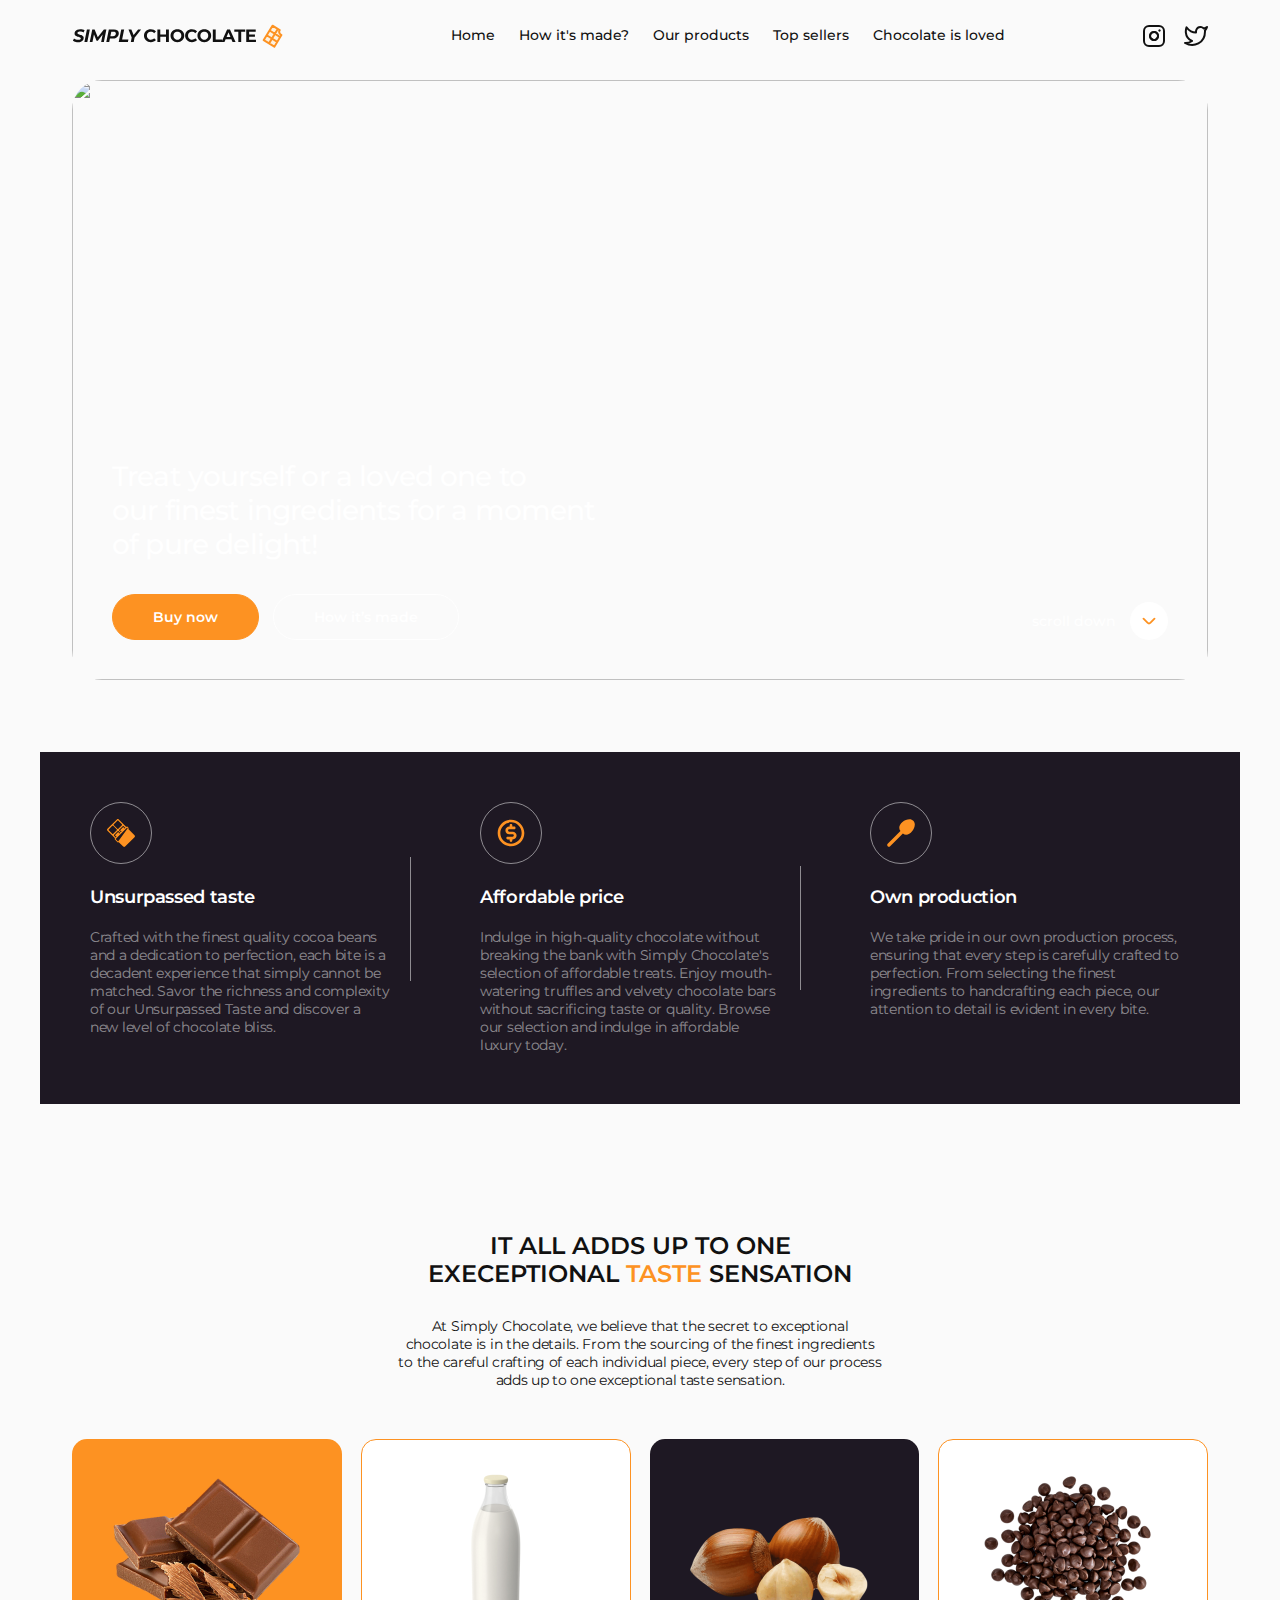
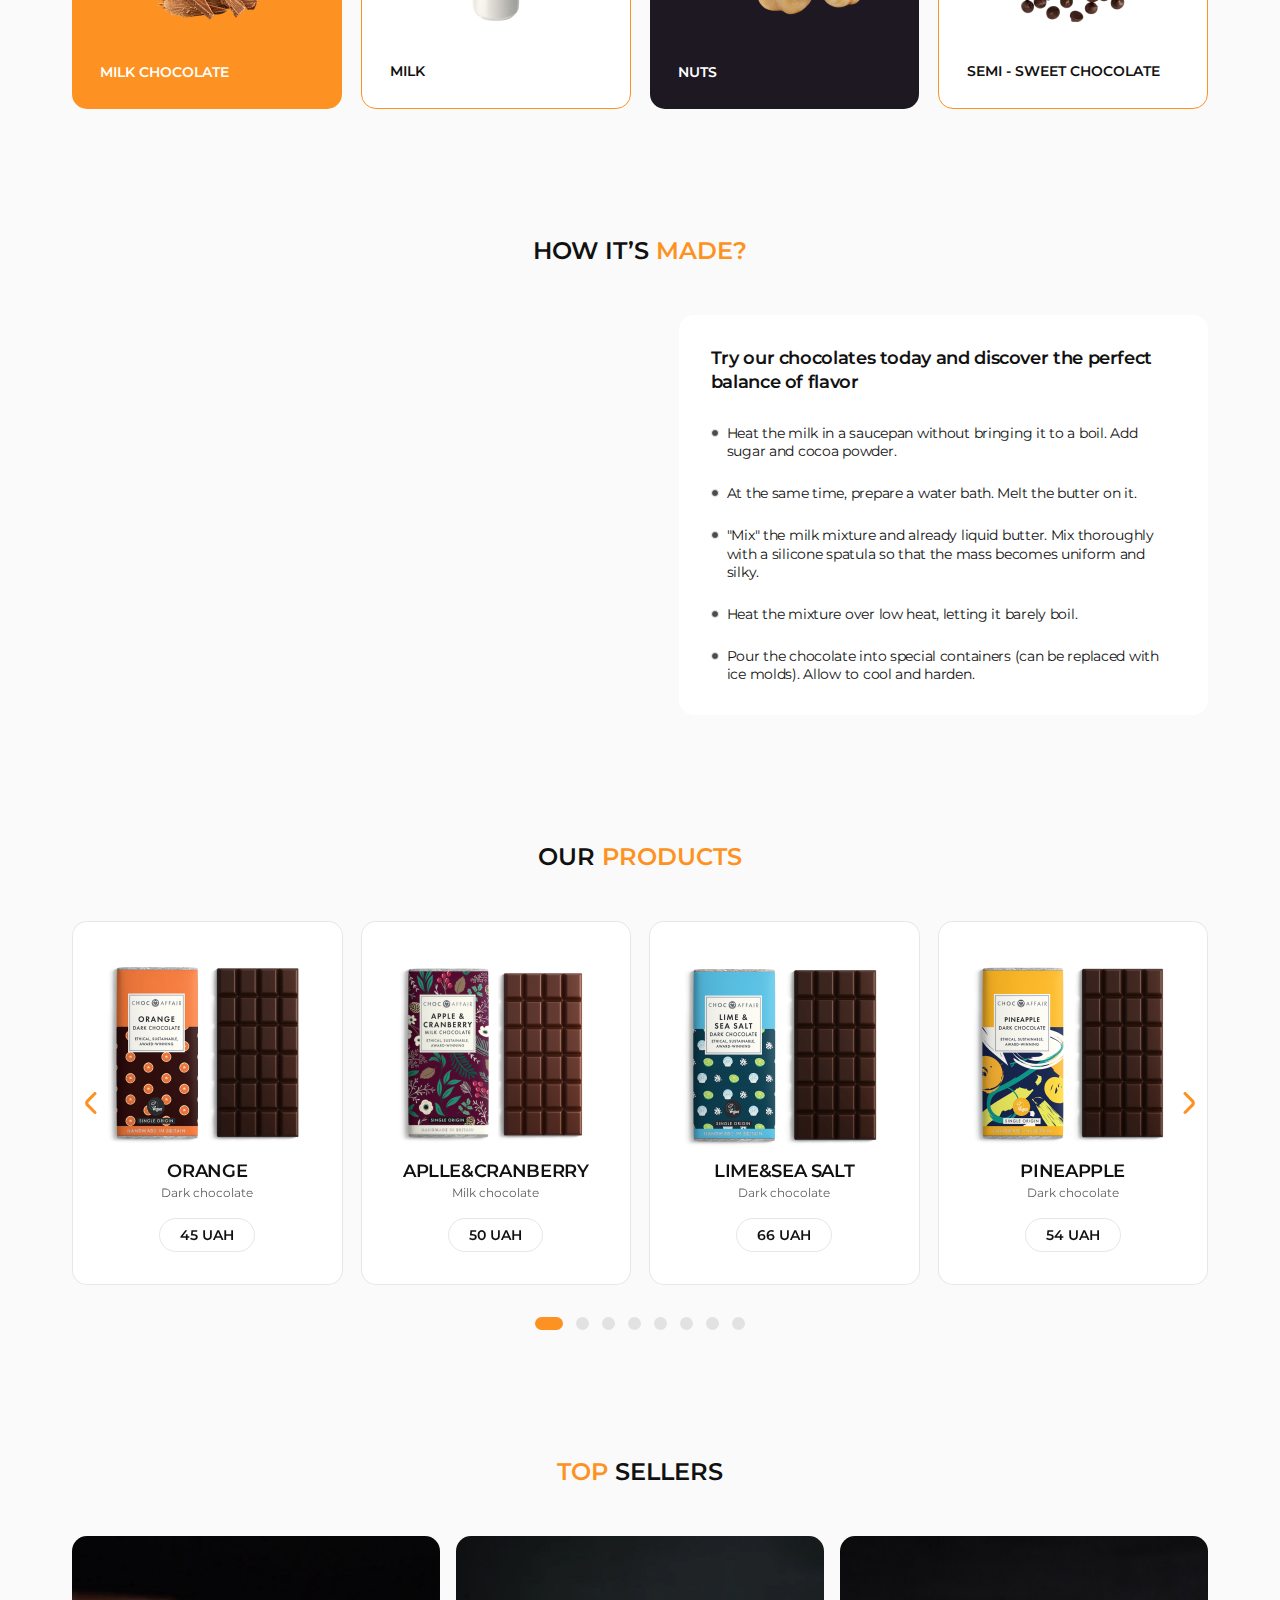
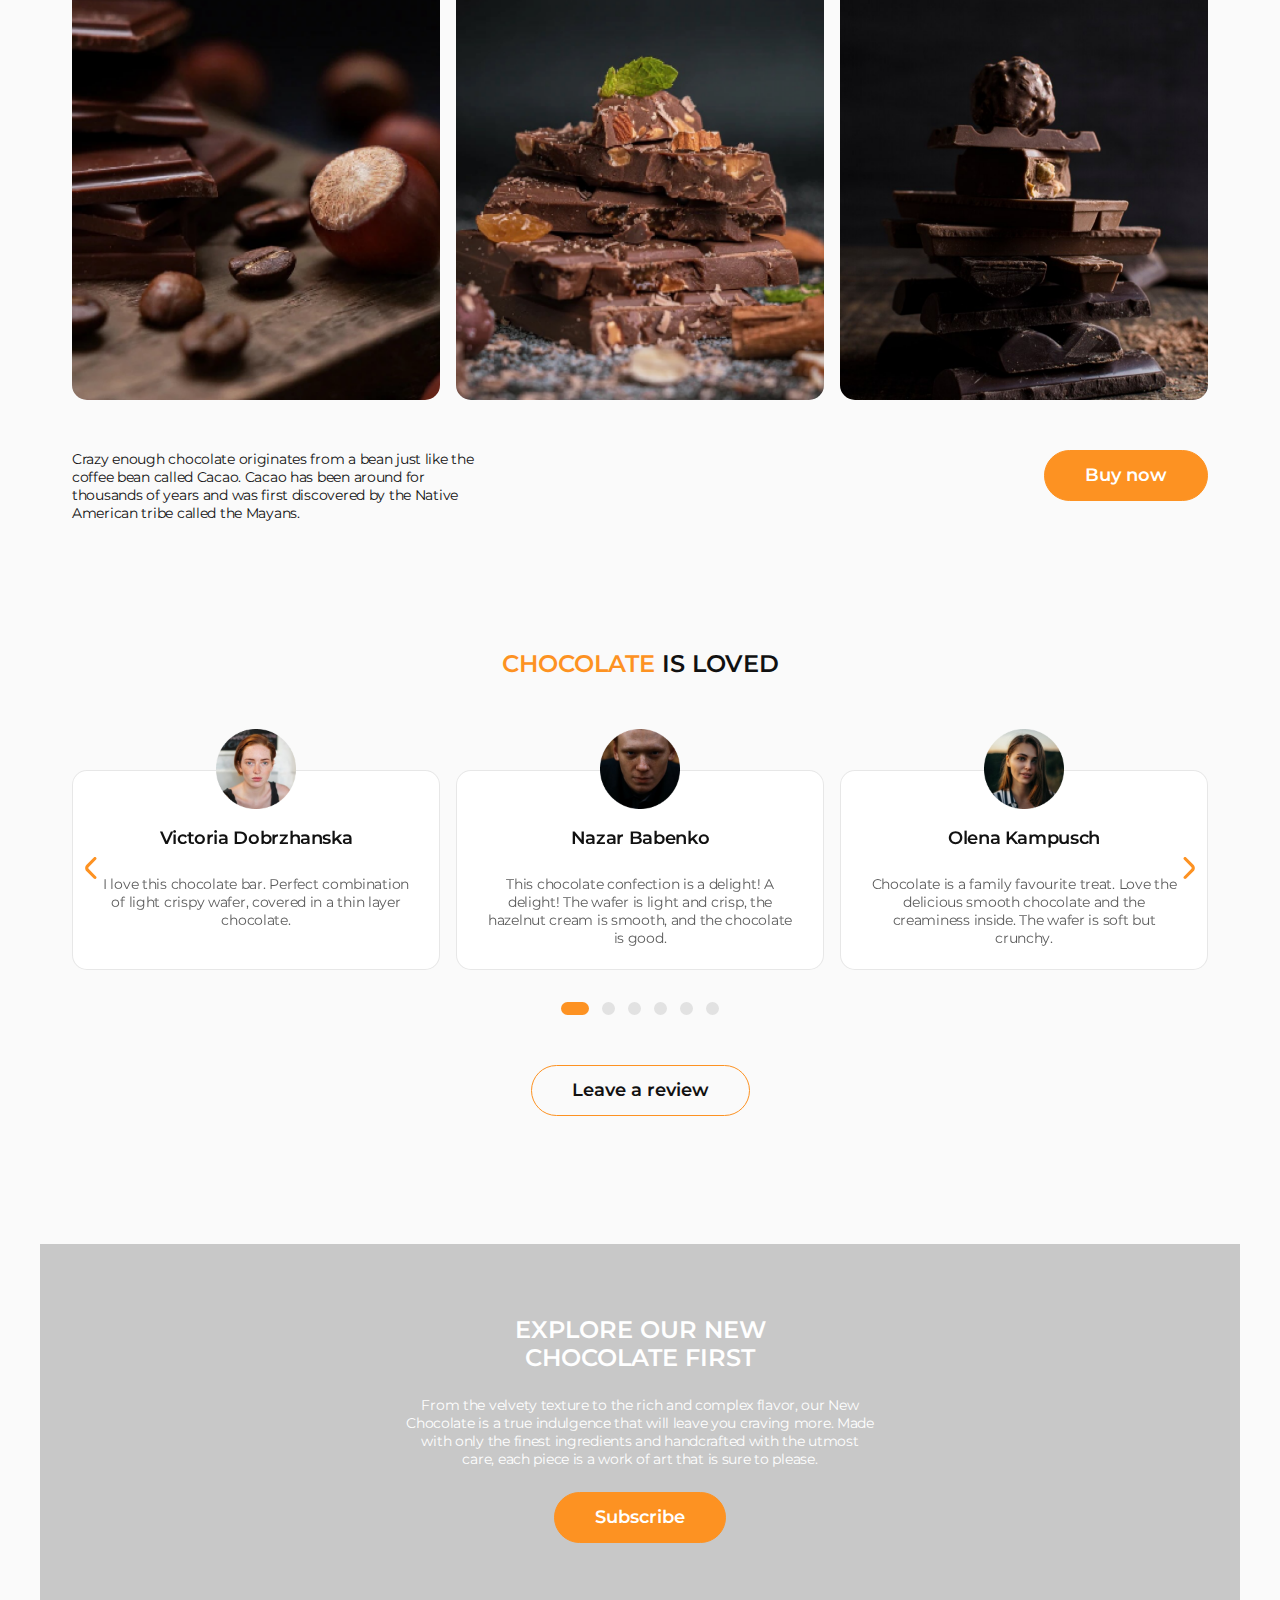
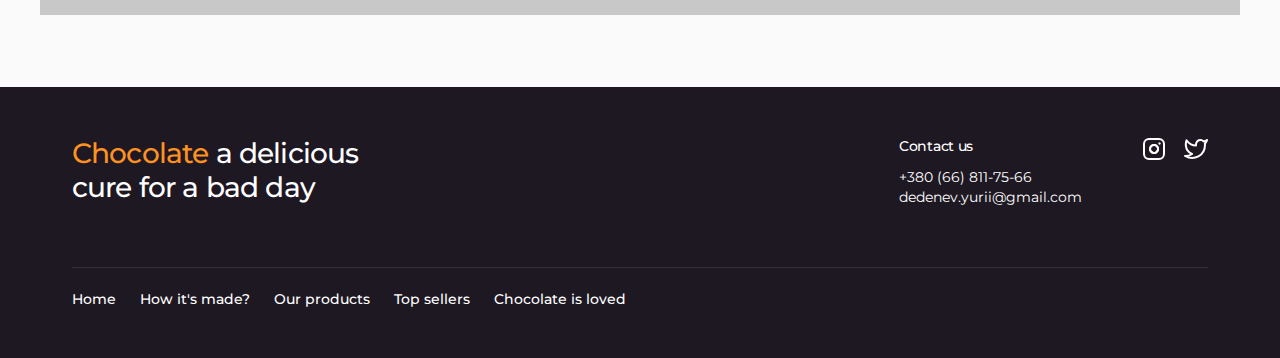
==== commit bdc95f98: "Update index.html" ====
--- a/index.html
+++ b/index.html
@@ -754,8 +754,8 @@
         </div>
     </footer>
 
-    <script src="/js/swiper-bundle.min.js"></script>
+    <script src="js/swiper-bundle.min.js"></script>
     <script src="js/main.js"></script>
 </body>
 
-</html>+</html>
--- a/css/style.css
+++ b/css/style.css
@@ -0,0 +1,1720 @@
+:root {
+    --font-family: "Montserrat", sans-serif;
+    --font-color: #111111;
+    --background-color-black: #1E1823;
+    --background-color-white: #FAFAFA;
+    --orange-color: #FD9222;
+    --light-orange-color: #FCF1E0;
+    --white-color: #FFFFFF;
+    --list-style-color: #4C4C4C;
+    --list-style-b-color: #ECEDED;
+    --grey-color: rgba(17, 17, 17, 0.1);
+    --font-grey-color: rgba(17, 17, 17, 0.7);
+    --transition-duration: 0.3s;
+    --scale: scale(1.01);
+    --swiper-navigation-size: 38px;
+}
+
+html {
+    box-sizing: border-box;
+    scroll-behavior: smooth;
+    scroll-padding-top: 72px;
+}
+
+*,
+::after,
+::before {
+    margin: 0;
+    padding: 0;
+    box-sizing: border-box;
+}
+
+body {
+    font-size: 14px;
+    font-family: var(--font-family);
+    background-color: var(--background-color-white);
+}
+
+img {
+    max-width: 100%;
+}
+
+a {
+    text-decoration: none;
+}
+
+/* Container */
+
+.container {
+    max-width: 1136px;
+    margin: 0 auto;
+}
+
+/* Logo */
+
+.logo {
+    display: block;
+    width: 213px;
+    height: 24px;
+}
+
+/* Menu */
+
+.menu__list {
+    display: flex;
+    align-items: flex-start;
+    justify-content: flex-start;
+    flex-direction: row;
+    gap: 24px;
+    list-style-type: none;
+}
+
+.menu__item-link {
+    display: block;
+    font-family: var(--font-family);
+    font-weight: 500;
+    font-size: 14px;
+    line-height: 114%;
+    color: var(--font-color);
+    position: relative;
+    transition: all var(--transition-duration);
+}
+
+.menu__item-link::after {
+    position: absolute;
+    content: '';
+    left: 0;
+    bottom: -2px;
+    display: block;
+    width: 0;
+    height: 1px;
+    background: var(--orange-color);
+    transition: all var(--transition-duration);
+}
+
+.menu__item-link:hover {
+    color: var(--orange-color);
+}
+
+.menu__item-link:hover:after {
+    width: 25px;
+}
+
+/* Networks */
+
+.networks {
+    display: flex;
+    align-items: center;
+    justify-content: flex-start;
+    gap: 18px;
+}
+
+.networks__link {
+    display: block;
+}
+
+.networks__icon {
+    width: 24px;
+    height: 24px;
+    display: block;
+}
+
+.networks__icon path {
+    transition: all var(--transition-duration);
+}
+
+.networks__icon:hover path {
+    stroke: var(--orange-color);
+}
+
+/* Burger menu */
+
+.burger-btn {
+    display: none;
+    justify-content: center;
+    align-items: center;
+    background: transparent;
+    border-color: transparent;
+    border: none;
+    width: 32px;
+    height: 32px;
+    cursor: pointer;
+    transition: all var(--transition-duration);
+}
+
+.burger-item {
+    content: '';
+    display: block;
+    width: 24px;
+    height: 2.5px;
+    border-radius: 2.5px;
+    background: var(--font-color);
+    position: relative;
+    transition: all var(--transition-duration);
+}
+
+.burger-item::before,
+.burger-item::after {
+    content: '';
+    display: block;
+    width: 24px;
+    height: 2.5px;
+    border-radius: 2.5px;
+    position: absolute;
+    background: var(--font-color);
+    transition: all var(--transition-duration);
+}
+
+.burger-item::before {
+    bottom: 7px;
+}
+
+.burger-item::after {
+    top: 7px;
+}
+
+.burger-btn:hover .burger-item,
+.burger-btn:hover .burger-item:before,
+.burger-btn:hover .burger-item:after {
+    background-color: var(--orange-color);
+}
+
+/* Buttons */
+
+.btn {
+    font-size: 18px;
+    font-family: var(--font-family);
+    font-weight: 600;
+    padding: 14px 40px;
+    color: var(--white-color);
+    background-color: var(--orange-color);
+    border-color: var(--orange-color);
+    border-radius: 100px;
+    border-width: 1px;
+    border-style: solid;
+    cursor: pointer;
+    flex-shrink: 0;
+    transition: all var(--transition-duration);
+}
+
+.btn:hover {
+    color: var(--orange-color);
+    background-color: var(--light-orange-color);
+    border-color: var(--light-orange-color);
+}
+
+.btn-wb {
+    color: var(--white-color);
+    border-color: var(--white-color);
+    background-color: transparent;
+}
+
+.btn-wb:hover {
+    color: var(--orange-color);
+    border-color: var(--orange-color);
+    background-color: transparent;
+}
+
+.btn-ob {
+    color: var(--font-color);
+    border-color: var(--orange-color);
+    background-color: transparent;
+}
+
+.btn-ob:hover {
+    color: var(--white-color);
+    border-color: var(--orange-color);
+    background-color: var(--orange-color);
+}
+
+/* Scroll block */
+
+.scroll {
+    display: flex;
+    align-items: center;
+    justify-content: flex-start;
+    flex-direction: row;
+    gap: 14px;
+    flex-shrink: 0;
+}
+
+.scroll:hover .scroll__text {
+    color: var(--orange-color);
+}
+
+.scroll .scroll__arrow path {
+    transition: all var(--transition-duration);
+}
+
+.scroll:hover .scroll__arrow path {
+    fill: var(--white-color);
+}
+
+.scroll:hover .scroll__arrow-block {
+    background-color: var(--orange-color);
+}
+
+.scroll__text {
+    color: var(--white-color);
+    font-weight: 500;
+    transition: all var(--transition-duration);
+}
+
+.scroll__arrow-block {
+    display: flex;
+    justify-content: center;
+    align-items: center;
+    width: 38px;
+    height: 38px;
+    border-radius: 100%;
+    background-color: var(--white-color);
+    transition: all var(--transition-duration);
+}
+
+/* Title and text */
+
+.h1-title {
+    font-family: var(--font-family);
+    font-weight: 500;
+    font-size: 28px;
+    line-height: 121%;
+    letter-spacing: -0.03em;
+    margin: 0;
+    color: var(--white-color);
+}
+
+.h2-title {
+    font-family: var(--font-family);
+    font-weight: 600;
+    font-size: 24px;
+    line-height: 117%;
+    text-transform: uppercase;
+    text-align: center;
+    color: var(--font-color);
+}
+
+.h3-title {
+    font-family: var(--font-family);
+    font-weight: 600;
+    font-size: 18px;
+    letter-spacing: -0.02em;
+    line-height: 133%;
+    color: var(--font-color);
+}
+
+.orange {
+    color: var(--orange-color);
+}
+
+.text {
+    font-family: var(--font-family);
+    font-weight: 400;
+    font-size: 14px;
+    line-height: 129%;
+    letter-spacing: -0.02em;
+    color: var(--font-color);
+}
+
+/* Advantage card */
+
+.advantage-card {
+    display: flex;
+    align-items: center;
+    gap: 18px;
+}
+
+.advantage-card__wrapper {
+    display: flex;
+    flex-direction: column;
+    gap: 18px;
+}
+
+.advantage-card__icon-block {
+    display: flex;
+    justify-content: center;
+    align-items: center;
+    border: 1px solid rgba(255, 255, 255, 0.5);
+    border-radius: 100%;
+    width: 62px;
+    height: 62px;
+    margin-bottom: 4px;
+}
+
+.advantage-card__title {
+    color: var(--white-color);
+}
+
+.advantage-card__text {
+    color: rgba(255, 255, 255, 0.5);
+}
+
+/* Ingradient card */
+.ingradient-card {
+    position: relative;
+    transition: all var(--transition-duration);
+}
+
+.ingradient-card:hover .ingradient-card__back {
+    opacity: 1;
+    z-index: 2;
+    transform: var(--scale);
+}
+
+.ingradient-card:hover .ingradient-card__front {
+    opacity: 0;
+}
+
+.ingradient-card__front {
+    display: flex;
+    flex-direction: column;
+    align-items: flex-start;
+    justify-content: space-between;
+    height: 270px;
+    border-radius: 15px;
+    padding: 28px 0;
+    background-color: var(--orange-color);
+    position: relative;
+    z-index: 1;
+    transition: all var(--transition-duration);
+}
+
+.ingradient-card__img-block {
+    width: 100%;
+    height: 160px;
+}
+
+.ingradient-card__img {
+    display: block;
+    margin: auto;
+    width: auto;
+    height: 160px;
+    object-fit: cover;
+}
+
+.ingradient-card__name {
+    margin: 0 28px;
+    font-weight: 600;
+    font-size: 14px;
+    line-height: 129%;
+    text-transform: uppercase;
+    color: var(--white-color);
+}
+
+.ingradient-card__back {
+    height: 270px;
+    padding: 20px;
+    border-radius: 15px;
+    border: 1px solid var(--white-color);
+    background-color: var(--white-color);
+    position: absolute;
+    top: 0;
+    left: 0;
+    opacity: 0;
+    z-index: 0;
+    transition: all var(--transition-duration);
+}
+
+.ingradient-card__back-title {
+    text-transform: uppercase;
+}
+
+.ingradient-card__buttons {
+    margin: 8px 0 14px;
+}
+
+.ingradient-card__btn,
+.ingradient-card__btn-ob {
+    font-weight: 400;
+    font-size: 10px;
+    line-height: 120%;
+    border-radius: 35px;
+    padding: 6px 16px;
+}
+
+/* Product Card */
+
+.product-card {
+    display: flex;
+    flex-direction: column;
+    align-items: center;
+    justify-content: space-between;
+    padding: 32px 20px;
+    background-color: var(--white-color);
+    border: 1px solid var(--grey-color);
+    border-radius: 15px;
+    height: 364px;
+}
+
+.product-card__img {
+    display: block;
+    height: 201px;
+    object-fit: cover;
+}
+
+.product-card__content {
+    display: flex;
+    flex-direction: column;
+    align-items: center;
+    gap: 2px;
+}
+
+.product-card__name {
+    text-transform: uppercase;
+}
+
+.product-card__category {
+    font-weight: 400;
+    font-size: 12px;
+    line-height: 117%;
+    color: var(--font-grey-color);
+    margin-bottom: 16px;
+}
+
+.product-card__btn {
+    font-size: 14px;
+    color: var(--font-color);
+    border-color: var(--grey-color);
+    border-radius: 100px;
+    padding: 8px 20px !important;
+}
+
+/* Review card */
+
+.review-card {
+    display: flex;
+    justify-content: center;
+    height: 200px;
+    max-width: 100%;
+    margin-top: 42px;
+    background-color: var(--white-color);
+    border: 1px solid var(--grey-color);
+    border-radius: 15px;
+    width: 100%;
+    position: relative;
+}
+
+.review-card__content {
+    display: flex;
+    flex-direction: column;
+    align-items: center;
+    justify-content: flex-start;
+    gap: 18px;
+    padding: 0 24px 24px;
+    text-align: center;
+    position: absolute;
+    top: -42px;
+}
+
+.review-card__img-block {
+    width: 80px;
+    height: 80px;
+    border-radius: 100%;
+}
+
+.review-card__img {
+    width: 100%;
+    height: 100%;
+    object-fit: cover;
+}
+
+.review-card__text {
+    color: var(--font-grey-color);
+    margin-top: 6px;
+}
+
+/* Modal box */
+
+.popup {
+    position: fixed;
+    top: 0;
+    left: 0;
+    width: 100%;
+    height: 100%;
+    z-index: 10000;
+    background-color: rgba(17, 17, 17, 0.7);
+    display: flex;
+    justify-content: center;
+    align-items: center;
+    visibility: hidden;
+    opacity: 0;
+    pointer-events: none;
+    transition: all var(--transition-duration);
+}
+
+.popup-order {
+    width: 100%;
+    max-width: 609px;
+    height: 90%;
+    border-radius: 15px;
+    background-color: var(--background-color-white);
+    display: flex;
+    overflow: hidden;
+    position: relative;
+}
+
+.popup-order__content {
+    flex-grow: 1;
+    padding: 48px;
+    overflow-y: auto;
+    overscroll-behavior-y: none;
+    position: relative;
+}
+
+.popup-order__content::-webkit-scrollbar {
+    width: 8px;
+}
+
+.popup-order__content::-webkit-scrollbar-thumb {
+    background: var(--orange-color);
+    border-radius: 4px;
+}
+
+.popup__btn {
+    display: flex;
+    justify-content: center;
+    align-items: center;
+    background: none;
+    border: none;
+    width: 28px;
+    height: 28px;
+    position: absolute;
+    top: 24px;
+    right: 24px;
+    z-index: 10000;
+}
+
+.popup__close-icon path {
+    transition: all var(--transition-duration);
+}
+
+.popup__btn:hover .popup__close-icon path {
+    stroke: var(--orange-color);
+}
+
+.popup-order__product-weight {
+    display: flex;
+    align-items: center;
+    justify-content: center;
+    gap: 16px;
+    margin-top: 32px;
+}
+
+.product-weight__card {
+    display: flex;
+    flex-direction: column;
+    align-items: center;
+    justify-content: space-between;
+    padding: 24px 20px 18px;
+    background-color: var(--white-color);
+    border: 1px solid var(--grey-color);
+    border-radius: 15px;
+    height: 196px;
+}
+
+.product-weight__img {
+    display: block;
+    height: 107px;
+    object-fit: cover;
+}
+
+.product-weight__btn {
+    padding: 8px 28px;
+    color: var(--font-color);
+    border-color: var(--grey-color);
+}
+
+.popup-order__form {
+    display: flex;
+    flex-direction: column;
+    align-items: flex-start;
+    gap: 18px;
+    margin-top: 40px;
+}
+
+.form__title {
+    display: flex;
+    flex-direction: column;
+    gap: 8px;
+    width: 100%;
+    font-weight: 500;
+    line-height: 129%;
+    color: var(--font-color);
+}
+
+.form__input {
+    display: block;
+    width: 100%;
+    color: var(--font-color);
+    font-size: 18px;
+    font-weight: 400;
+    letter-spacing: -0.02em;
+    border: 2px solid var(--grey-color);
+    outline: none;
+    border-radius: 13px;
+    padding: 22px 24px;
+    transition: all var(--transition-duration);
+}
+
+.form__input:focus {
+    border-color: var(--orange-color);
+}
+
+.form__input::placeholder {
+    font-size: 18px;
+    font-weight: 400;
+    letter-spacing: -0.02em;
+    color: rgba(64, 64, 64, 0.3);
+}
+
+.form__input_area {
+    min-height: 135px;
+}
+
+.form__input-group {
+    display: flex;
+    gap: 20px;
+}
+
+.rel-pos {
+    position: relative;
+}
+
+.form__country {
+    display: flex;
+    align-items: center;
+    gap: 18px;
+    width: 125px;
+    border-right: 3px solid var(--grey-color);
+    position: absolute;
+    top: 50%;
+    left: 24px;
+    transform: translateY(-50%);
+    transition: all var(--transition-duration);
+}
+
+.form__input_number {
+    padding-left: 175px;
+}
+
+.country__code {
+    font-weight: 500;
+    font-size: 18px;
+    color: var(--font-color);
+}
+
+.form__payment {
+    position: absolute;
+    right: 30px;
+    top: 50%;
+    transform: translateY(-50%);
+}
+
+.payment__img {
+    display: block;
+}
+
+.form__input_payment {
+    padding-right: 75px;
+}
+
+/* Review pop up */
+
+.popup-review {
+    max-width: 517px;
+    max-height: 90%;
+    border-radius: 15px;
+    background-color: var(--background-color-white);
+    display: flex;
+    overflow: hidden;
+}
+
+.popup-review__content {
+    flex-grow: 1;
+    padding: 40px;
+    overflow-y: auto;
+    overscroll-behavior-y: none;
+    position: relative;
+}
+
+.popup-review__content::-webkit-scrollbar {
+    width: 8px;
+}
+
+.popup-review__content::-webkit-scrollbar-thumb {
+    background: var(--orange-color);
+    border-radius: 4px;
+}
+
+.popup-review__title {
+    max-width: 300px;
+    text-align: left;
+    margin-bottom: 40px;
+}
+
+.popup-review__form {
+    display: flex;
+    flex-direction: column;
+    align-items: flex-start;
+    gap: 18px;
+}
+
+/* Subscribe pop up */
+
+.popup-subscribe__wrapper{
+    display: flex;
+    width: 100%;
+    max-width: 538px;
+    max-height: 90%;
+    border-radius: 15px;
+    overflow: hidden;
+}
+
+.popup-subscribe {
+    display: grid;
+    grid-template-columns: 1fr;
+    grid-template-rows: auto auto;
+    background-color: var(--background-color-white);
+    flex-grow: 1;
+    position: relative;
+    overflow-y: auto;
+    overscroll-behavior-y: none;
+}
+
+.popup-subscribe::-webkit-scrollbar {
+    width: 8px;
+}
+
+.popup-subscribe::-webkit-scrollbar-thumb {
+    background: var(--orange-color);
+    border-radius: 4px;
+}
+
+.popup-subscribe__img {
+    display: block;
+    height: 196px;
+    justify-self: stretch;
+    object-fit: cover;
+}
+
+.popup-subscribe__content {
+    padding: 40px;
+}
+
+.popup-subscribe__title {
+    max-width: 310px;
+    text-align: left;
+    margin-bottom: 24px;
+}
+
+.popup-subscribe__form {
+    display: flex;
+    align-items: center;
+    justify-content: space-between;
+    gap: 8px;
+}
+
+.popup-subscribe__btn {
+    padding: 18px 32px;
+}
+
+.form__input_subscribe {
+    padding: 15px 24px;
+    border-radius: 100px;
+}
+
+/* Footer */
+
+.footer {
+    background-color: var(--background-color-black);
+    padding: 50px 0;
+}
+
+.footer__top {
+    display: flex;
+    justify-content: space-between;
+    align-items: flex-start;
+}
+
+.footer__h1-title {
+    max-width: 350px;
+}
+
+.footer__info {
+    display: flex;
+    align-items: flex-start;
+    justify-content: space-between;
+    gap: 60px;
+}
+
+.footer__contact-title {
+    color: var(--white-color);
+    font-weight: 500;
+    margin-bottom: 14px;
+}
+
+.footer__contact-list {
+    display: flex;
+    flex-direction: column;
+    gap: 4px;
+    list-style-type: none;
+}
+
+.footer__contact-item-link {
+    color: var(--white-color);
+    transition: all var(--transition-duration);
+}
+
+.footer__contact-item-link:hover {
+    color: var(--orange-color);
+}
+
+.footer__line {
+    height: 1px;
+    border: none;
+    background-color: rgba(255, 255, 255, 0.1);
+    margin: 62px 0 24px;
+}
+
+.menu__item-link_white {
+    color: var(--white-color);
+}
+
+
+/* INDEX.HTML */
+.header {
+    position: sticky;
+    top: 0;
+    width: 100%;
+    min-height: auto;
+    z-index: 1000;
+    background-color: var(--background-color-white);
+}
+
+.header__container {
+    display: flex;
+    align-items: center;
+    justify-content: space-between;
+    padding: 24px 0;
+}
+
+.header__menu {
+    display: flex;
+    align-items: center;
+    justify-content: space-between;
+    gap: 137px;
+}
+
+/* Banner */
+
+.banner__container {
+    position: relative;
+}
+
+.banner__content {
+    display: flex;
+    justify-content: space-between;
+    align-items: flex-end;
+    margin-top: 8px;
+    padding: 40px;
+    height: 600px;
+    border-radius: 30px;
+}
+
+.banner__wrapper {
+    display: flex;
+    flex-direction: column;
+    gap: 32px;
+}
+
+.banner__bg {
+    width: 100%;
+    height: 100%;
+    border-radius: 30px;
+    position: absolute;
+    top: 0;
+    left: 0;
+    object-fit: cover;
+    z-index: -1;
+}
+
+.banner__btn-wrapper {
+    display: flex;
+    align-items: flex-end;
+    gap: 14px;
+}
+
+.banner__btn-wrapper .btn {
+    font-size: 14px;
+}
+
+/* Advantages block */
+
+.advantage__container {
+    max-width: 1200px;
+    background-color: var(--background-color-black);
+}
+
+.content {
+    display: flex;
+    flex-direction: column;
+    align-items: center;
+    gap: 50px;
+    margin: 72px auto 128px;
+}
+
+.advantage__content {
+    display: grid;
+    grid-template-columns: repeat(3, 1fr);
+    align-items: start;
+    gap: 70px;
+    padding: 50px;
+}
+
+.advantage-card:not(:last-child)::after {
+    content: '';
+    display: block;
+    height: 124px;
+    width: 1px;
+    background-color: rgba(255, 255, 255, 0.5);
+}
+
+/* ingradients */
+
+.ingradients__title-wrapper {
+    display: flex;
+    justify-content: center;
+    align-items: center;
+    flex-direction: column;
+    gap: 28px;
+    text-align: center;
+    max-width: 485px;
+}
+
+.ingradients__title-wrapper .h2-title {
+    max-width: 430px;
+}
+
+.ingradients__cards-wrapper {
+    display: grid;
+    grid-template-columns: repeat(4, 1fr);
+    gap: 19px;
+    width: 100%;
+}
+
+.ingradient-card__front--wo {
+    background-color: var(--white-color);
+    border: 1px solid var(--orange-color);
+}
+
+.ingradient-card__front--wo .ingradient-card__name {
+    color: var(--font-color);
+}
+
+.ingradient-card__front--b {
+    background-color: var(--background-color-black);
+}
+
+.ingradient-card .text {
+    display: -webkit-box;
+    -webkit-box-orient: vertical;
+    overflow: hidden;
+    -webkit-line-clamp: 9;
+    line-clamp: 9;
+}
+
+.ingradient-card:last-child .text {
+    -webkit-line-clamp: 8;
+    line-clamp: 8;
+}
+
+/* Recipe Section */
+
+.recipe__content-wrapper {
+    display: flex;
+    justify-content: space-between;
+    gap: 20px;
+}
+
+.recipe__text-block {
+    display: flex;
+    flex-direction: column;
+    justify-content: space-between;
+    padding: 32px;
+    border-radius: 15px;
+    background-color: var(--white-color);
+}
+
+.recipe__list {
+    display: flex;
+    flex-direction: column;
+    justify-content: space-between;
+    list-style-type: none;
+    gap: 24px;
+}
+
+.recipe__list-item {
+    display: flex;
+    gap: 8px;
+}
+
+.recipe__list-item::before {
+    content: '';
+    display: block;
+    width: 8px;
+    height: 8px;
+    border-radius: 100%;
+    margin-top: 5px;
+    flex-shrink: 0;
+    background-color: var(--list-style-color);
+    border: 1px solid var(--list-style-b-color);
+}
+
+.recipe__video {
+    display: block;
+    width: 100%;
+    max-width: 600px;
+    height: 400px;
+    border-radius: 15px;
+}
+
+/* Products section with swiper */
+
+.swiper {
+    display: flex;
+    flex-direction: column;
+    align-items: center;
+    gap: 32px;
+    max-width: 100%;
+}
+
+.swiper-pagination-bullet {
+    display: block;
+    width: 13px;
+    height: 13px;
+    opacity: 1;
+    background-color: var(--grey-color);
+}
+
+.swiper-pagination-bullet-active {
+    width: 28px;
+    border-radius: 13px;
+    background-color: var(--orange-color);
+}
+
+.swiper-pagination {
+    display: flex;
+    justify-content: center;
+    align-items: center;
+    gap: 13px;
+    position: static;
+}
+
+.swiper-button-next,
+.swiper-button-prev {
+    display: flex;
+    justify-content: center;
+    align-items: center;
+    width: 38px;
+    height: 38px;
+    border-radius: 100%;
+    top: 182px;
+}
+
+.swiper-button-prev {
+    left: 0;
+}
+
+.swiper-button-next {
+    right: 0;
+}
+
+.swiper-button-next:after,
+.swiper-button-prev:after {
+    display: none;
+}
+
+/* Top sellers section */
+
+.top__img-wrapper {
+    display: grid;
+    grid-template-columns: repeat(3, 1fr);
+    gap: 16px;
+    width: 100%;
+}
+
+.top__img {
+    width: 100%;
+    height: 464px;
+    border-radius: 15px;
+    object-fit: cover;
+}
+
+.top__info-wrapper {
+    display: flex;
+    align-items: flex-start;
+    justify-content: space-between;
+    width: 100%;
+}
+
+.top__text {
+    max-width: 407px;
+}
+
+/* Reviews section */
+
+.reviews__content {
+    display: flex;
+    flex-direction: column;
+    align-items: center;
+}
+
+.reviews__swiper .swiper-button-prev,
+.reviews__swiper .swiper-button-next {
+    top: 140px;
+}
+
+.review__btn-wrapper {
+    display: flex;
+    justify-content: center;
+}
+
+/* Subscribe section */
+.subscribe__container {
+    max-width: 1200px;
+    background: linear-gradient(rgba(0, 0, 0, 0.2), rgba(0, 0, 0, 0.2)), url('/img/subscribe__container--bg.png');
+    background-size: cover;
+    background-position: center;
+    background-repeat: no-repeat;
+}
+
+.subscribe__content {
+    padding: 72px 0;
+    margin-bottom: 72px;
+    gap: 24px;
+    z-index: 2;
+}
+
+.subscribe__title {
+    color: var(--white-color);
+    max-width: 290px;
+}
+
+.subscribe__text {
+    color: var(--white-color);
+    text-align: center;
+    max-width: 470px;
+}
+
+/* Popup moduls */
+
+.popup--buy.open,
+.popup--reviews.open,
+.popup--subscribe.open {
+    visibility: visible;
+    opacity: 1;
+    pointer-events: auto;
+}
+
+@media (max-width: 1199px) {
+
+    .container {
+        margin: 0 32px;
+    }
+
+    .content {
+        margin: 50px auto 100px;
+    }
+
+    /* Header */
+
+    .header__logo {
+        width: 169px;
+        height: 32px;
+    }
+
+    .burger-btn {
+        display: flex;
+    }
+
+    .header__menu {
+        visibility: hidden;
+        flex-direction: column;
+        gap: 0;
+        padding: 24px 32px;
+        width: 0;
+        height: 100%;
+        position: fixed;
+        top: 0;
+        right: 0;
+        opacity: 0;
+        z-index: 900;
+        background-color: var(--background-color-black);
+        transition: all var(--transition-duration);
+    }
+
+    .header__networks-wrapper {
+        width: 100%;
+    }
+
+    .menu__list {
+        margin-top: 13vh;
+        flex-direction: column;
+    }
+
+    .menu__item-link {
+        color: var(--white-color);
+    }
+
+    .networks__icon path {
+        stroke: var(--white-color);
+    }
+
+    .header.open .header__menu {
+        visibility: visible;
+        width: 290px;
+        opacity: 1;
+    }
+
+    .header.open .burger-btn {
+        position: absolute;
+        top: 24px;
+        right: 32px;
+        z-index: 950;
+    }
+
+    .header.open .burger-item {
+        background-color: transparent;
+    }
+
+    .header.open .burger-item:before {
+        background-color: var(--white-color);
+        transform: rotate(45deg);
+        bottom: 0;
+    }
+
+    .header.open .burger-item:after {
+        background-color: var(--white-color);
+        transform: rotate(-45deg);
+        top: 0;
+
+    }
+
+    .burger-btn:hover .burger-item:before,
+    .burger-btn:hover .burger-item:after {
+        background-color: var(--orange-color);
+    }
+
+    /* Advantages block */
+
+    .advantage__container {
+        margin: 0;
+    }
+
+    .advantage__content {
+        grid-template-columns: repeat(2, 1fr);
+        column-gap: 60px;
+        row-gap: 32px;
+        padding-left: 32px;
+        padding-right: 32px;
+    }
+
+    .advantage-card:not(:last-child)::after {
+        display: none;
+    }
+
+    /* ingradients */
+
+    .ingradients__cards-wrapper {
+        display: grid;
+        grid-template-columns: repeat(2, 1fr);
+        gap: 32px;
+    }
+
+    /* Recipe section */
+
+    .recipe__container {
+        padding: 0 45px;
+    }
+
+    .recipe__content-wrapper {
+        flex-direction: column;
+        align-items: center;
+    }
+
+    .recipe__text-block {
+        gap: 28px;
+    }
+
+    .recipe__video {
+        max-width: 100%;
+    }
+
+    .recipe__list {
+        gap: 18px;
+    }
+
+    /* Products section with swiper */
+
+    .products-container {
+        margin: 0;
+    }
+
+    .swiper-button-next,
+    .swiper-button-prev {
+        display: none;
+    }
+
+    /* Top sellers section */
+
+    .top__img-wrapper {
+        grid-template-columns: repeat(2, 1fr);
+    }
+
+    .top__img:last-of-type {
+        display: none;
+    }
+
+    /* Subscribe section */
+    .subscribe__container {
+        margin: 0 !important;
+    }
+
+    .subscribe__content {
+        margin: 0;
+    }
+
+    /* Footer */
+
+    .footer__menu .menu__list {
+        margin-top: 0;
+        flex-direction: row;
+    }
+
+    .footer__line {
+        margin-top: 54px;
+    }
+
+}
+
+@media (max-width: 767px) {
+
+    .container {
+        margin: 0 20px;
+    }
+
+    .content {
+        gap: 32px;
+        margin: 72px auto;
+    }
+
+    .h2-title {
+        font-size: 20px;
+    }
+
+    .btn {
+        font-size: 14px;
+        padding: 12px 28px;
+    }
+
+    .header__container {
+        padding: 20px 0 14px;
+    }
+
+    .header__logo {
+        height: 28px;
+    }
+
+    .header__menu {
+        padding: 20px;
+    }
+
+    .networks__icon {
+        width: 22px;
+        height: 22px;
+    }
+
+    .header.open .header__menu {
+        width: 220px;
+    }
+
+    .header.open .burger-btn {
+        top: 20px;
+        right: 20px;
+    }
+
+    .burger-btn {
+        width: 28px;
+        height: 28px;
+    }
+
+    .burger-item {
+        width: 21px;
+        height: 2px;
+        border-radius: 2px;
+    }
+
+    .burger-item::before,
+    .burger-item::after {
+        width: 21px;
+        height: 2px;
+        border-radius: 2px;
+    }
+
+    .burger-item::before {
+        bottom: 6px;
+    }
+
+    .burger-item::after {
+        top: 6px;
+    }
+
+    /* Banner */
+
+    .banner__content {
+        flex-direction: column;
+        justify-content: flex-end;
+        align-items: flex-start;
+        gap: 32px;
+        padding: 20px;
+    }
+
+    .banner__h1-title {
+        font-size: 20px;
+    }
+
+    .scroll__text {
+        font-size: 12px;
+    }
+
+    .scroll__arrow-block {
+        width: 28px;
+        height: 28px;
+    }
+
+    .scroll__arrow {
+        width: 16px;
+        height: 16px;
+    }
+
+    /* Advantages block */
+
+    .advantage__container {
+        margin: 0;
+    }
+
+    .advantage__content {
+        grid-template-columns: repeat(1, 1fr);
+        row-gap: 20px;
+        padding: 20px;
+    }
+
+    /* ingradients */
+
+    .ingradients__cards-wrapper {
+        display: grid;
+        grid-template-columns: repeat(1, 1fr);
+        gap: 20px;
+    }
+
+    .ingradient-card__img-block {
+        height: 171px;
+    }
+
+    .ingradient-card__img {
+        height: 171px;
+    }
+
+    .ingradient-card__buttons .btn{
+        padding: 6px 16px;
+    }
+
+    /* Recipe Section */
+
+    .recipe__container {
+        padding: 0;
+    }
+
+    .recipe__text-block {
+        padding: 20px 14px;
+        gap: 20px;
+    }
+
+    .recipe__video {
+        height: 500px;
+    }
+
+    /* Top sellers section */
+
+    .top__img-wrapper {
+        grid-template-columns: 1fr;
+        gap: 20px;
+    }
+
+    .top__info-wrapper {
+        flex-direction: column;
+        align-items: center;
+        gap: 24px;
+    }
+
+    /* Subscribe section */
+
+    .subscribe__content {
+        margin: 0;
+        padding: 62px 24.5px;
+    }
+
+    /* Footer */
+
+    .footer {
+        padding: 32px 0;
+    }
+
+    .footer__menu .menu__list {
+        flex-direction: column;
+        gap: 18px;
+    }
+
+    .footer__top {
+        flex-direction: column;
+        gap: 32px;
+    }
+
+    .footer__info {
+        width: 100%;
+    }
+
+    .footer__line {
+        margin: 32px 0;
+    }
+
+    .footer__h1-title {
+        font-size: 24px;
+        line-height: 117%;
+    }
+
+    /* Modal order box */
+
+    .popup-order__container {
+        margin: 0 32px;
+    }
+
+    .popup-order__product-weight {
+        flex-direction: column;
+        gap: 8px;
+    }
+
+    .product-weight__card {
+        width: 100%;
+        flex-direction: row;
+        padding: 8px 16px;
+        height: auto;
+    }
+
+    .product-weight__img {
+        height: 69px;
+    }
+
+    .form__input-group {
+        flex-direction: column;
+        gap: 14px;
+    }
+
+    .popup-order__content {
+        padding: 32px 24px;
+    }
+
+    .popup__btn {
+        top: 14px;
+        right: 14px;
+    }
+
+    .form__input {
+        font-size: 13px;
+        padding: 14px 18px;
+    }
+
+    .form__input::placeholder {
+        font-size: 13px;
+    }
+
+    .form__country {
+        justify-content: flex-start;
+        gap: 8px;
+        width: 75px;
+        border-right-width: 2px;
+        left: 18px;
+    }
+
+    .form__input_number {
+        padding-left: 106px;
+    }
+
+    .country__code {
+        font-size: 14px;
+    }
+
+    .country__flag {
+        display: block;
+        width: 24px;
+        height: 24px;
+    }
+
+    .form__payment {
+        right: 20px;
+    }
+
+    .form__input_payment {
+        padding-right: 48px;
+    }
+
+    .form__input_area {
+        min-height: 90px;
+    }
+
+    /* Modal review box */
+
+    .popup-review {
+        margin: 0 32px;
+    }
+
+    .popup-review__content {
+        padding: 32px 24px;
+    }
+
+    .popup-review__form {
+        gap: 14px;
+    }
+
+    .popup-review__title {
+        margin-bottom: 32px;
+    }
+
+    .popup-subscribe__wrapper{
+        margin: 0 32px;
+    }
+
+    .popup-subscribe__btn{
+        padding: 14px 22px;
+    }
+
+    .popup-subscribe__content {
+        padding: 32px 24px;
+    }
+
+    .popup-subscribe__form {
+        position: relative;
+    }
+    
+    .form__input_subscribe {
+        width: 100%;
+        padding: 14px 18px;
+        position: relative;
+    }
+
+    .popup-subscribe__btn{
+        padding: 14px 22px;
+        position: absolute;
+        right: 2px;
+    }
+
+}